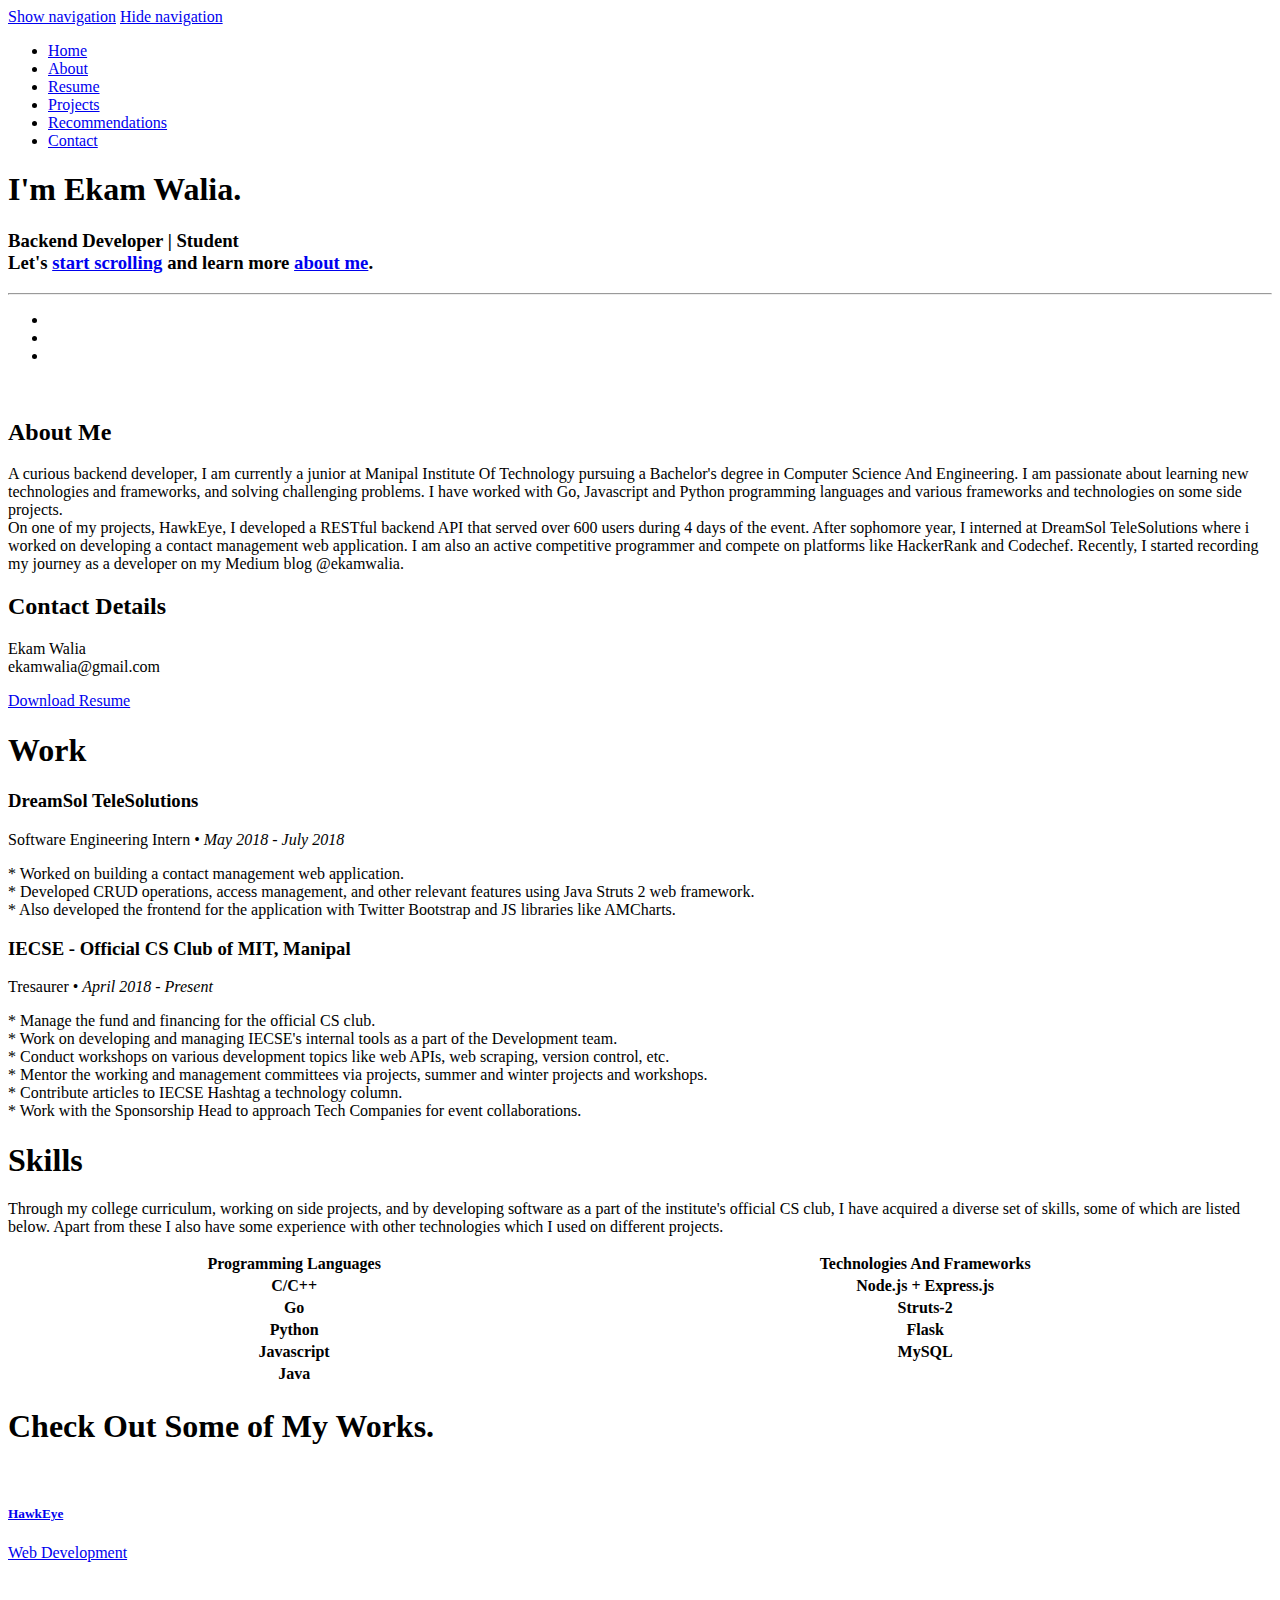
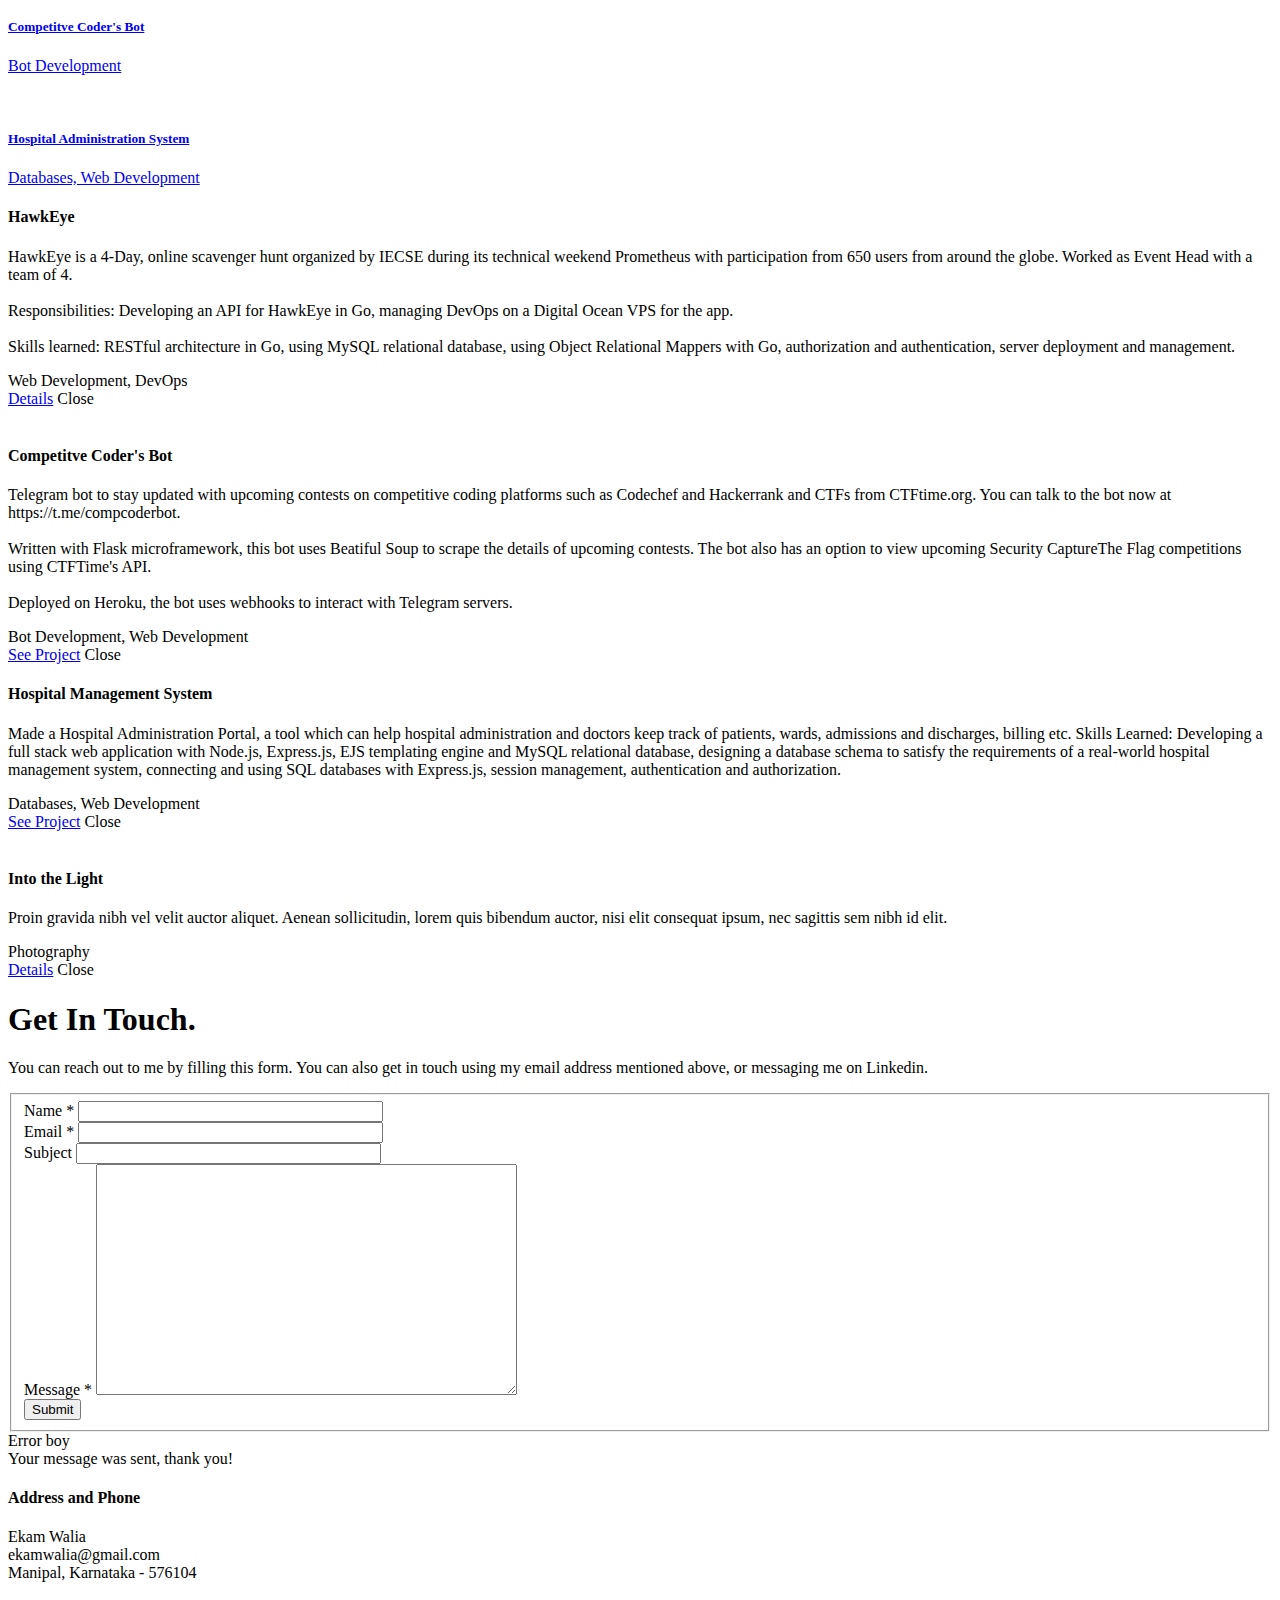
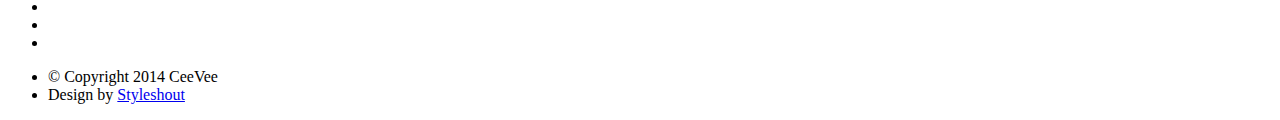
==== index.html @ ede336c9 "Update index.html" ====
<!DOCTYPE html>
<!--[if lt IE 8 ]><html class="no-js ie ie7" lang="en"> <![endif]-->
<!--[if IE 8 ]><html class="no-js ie ie8" lang="en"> <![endif]-->
<!--[if (gte IE 8)|!(IE)]><!--><html class="no-js" lang="en"> <!--<![endif]-->
<head>

   <!--- Basic Page Needs
   ================================================== -->
   <meta charset="utf-8">
	<title>Ekam Walia</title>
	<meta name="description" content="Ekam Walia's portfolio website">
	<meta name="author" content="Ekam Walia">

   <!-- Mobile Specific Metas
   ================================================== -->
	<meta name="viewport" content="width=device-width, initial-scale=1, maximum-scale=1">

	<!-- CSS
    ================================================== -->
   <link rel="stylesheet" href="css/default.css">
	<link rel="stylesheet" href="css/layout.css">
   <link rel="stylesheet" href="css/media-queries.css">
   <link rel="stylesheet" href="css/magnific-popup.css">

   <!-- Script
   ================================================== -->
	<script src="js/modernizr.js"></script>

    <script src="https://use.fontawesome.com/fbb12fec48.js"></script>

   <!-- Favicons
	================================================== -->
	<link rel="shortcut icon" href="favicon.png" >

</head>

<body>

   <!-- Header
   ================================================== -->
   <header id="home">

      <nav id="nav-wrap">

         <a class="mobile-btn" href="#nav-wrap" title="Show navigation">Show navigation</a>
	      <a class="mobile-btn" href="#" title="Hide navigation">Hide navigation</a>

         <ul id="nav" class="nav">
            <li class="current"><a class="smoothscroll" href="#home">Home</a></li>
            <li><a class="smoothscroll" href="#about">About</a></li>
	         <li><a class="smoothscroll" href="#resume">Resume</a></li>
            <li><a class="smoothscroll" href="#portfolio">Projects</a></li>
            <li><a class="smoothscroll" href="#testimonials">Recommendations</a></li>
            <li><a class="smoothscroll" href="#contact">Contact</a></li>
         </ul> <!-- end #nav -->

      </nav> <!-- end #nav-wrap -->

      <div class="row banner">
         <div class="banner-text">
            <h1 class="responsive-headline">I'm Ekam Walia.</h1>
            <h3>Backend Developer | Student<br>
                 Let's <a class="smoothscroll" href="#about">start scrolling</a>
            and learn more <a class="smoothscroll" href="#about">about me</a>.</h3>
            <hr />
            <ul class="social">
               <li><a href="https://www.linkedin.com/in/ekamwalia"><i class="fa fa-linkedin"></i></a></li>
               <li><a href="https://www.github.com/kelsier27"><i class="fa fa-github"></i></a></li>
               <li><a href="https://twitter.com/ekamwalia"><i class="fa fa-twitter"></i></a></li>
            </ul>
         </div>
      </div>

      <p class="scrolldown">
         <a class="smoothscroll" href="#about"><i class="icon-down-circle"></i></a>
      </p>

   </header> <!-- Header End -->

   <!-- About Section
   ================================================== -->
   <section id="about">

      <div class="row">

         <div class="three columns">

            <img class="profile-pic"  src="images/profilepic.jpeg" alt="" />

         </div>

         <div class="nine columns main-col">

            <h2>About Me</h2>

            <p> A curious backend developer, I am currently a junior at Manipal Institute Of Technology pursuing a Bachelor's degree in Computer Science And Engineering.
                I am passionate about learning new technologies and frameworks, and solving challenging problems. I have worked with Go, Javascript and Python
                programming languages and various frameworks and technologies on some side projects.<br> On one of my projects, HawkEye, I developed a RESTful backend API
                that served over 600 users during 4 days of the event. After sophomore year, I interned at DreamSol TeleSolutions where i worked on developing a contact
                management web application. I am also an active competitive programmer and compete on platforms like HackerRank and Codechef.
                Recently, I started recording my journey as a developer on my Medium blog @ekamwalia.
            </p>

            <div class="row">

               <div class="columns contact-details">

                  <h2>Contact Details</h2>
                  <p class="address">
				     <span>Ekam Walia</span><br>
                     <span>ekamwalia@gmail.com</span>
				  </p>
               </div>

               <div class="columns download">
                  <p>
                     <a href="./EkamWalia_ekamwalia@gmail.pdf" class="button"><i class="fa fa-download"></i>Download Resume</a>
                  </p>
               </div>

            </div> <!-- end row -->

         </div> <!-- end .main-col -->

      </div>

   </section> <!-- About Section End-->


   <!-- Resume Section
   ================================================== -->
   <section id="resume">

      <!-- Work
      ----------------------------------------------- -->
      <div class="row work">

         <div class="three columns header-col">
            <h1><span>Work</span></h1>
         </div>

         <div class="nine columns main-col">

            <div class="row item">

               <div class="twelve columns">

                  <h3>DreamSol TeleSolutions</h3>
                  <p class="info">Software Engineering Intern <span>&bull;</span> <em class="date">May 2018 - July 2018</em></p>

                  <p>
                      * Worked on building a contact management web application.<br>
                      * Developed CRUD operations, access management, and other relevant features using Java Struts 2 web framework.<br>
                      * Also developed the frontend for the application with Twitter Bootstrap and JS libraries like AMCharts.<br>
                  </p>

               </div>

            </div> <!-- item end -->

            <div class="row item">

               <div class="twelve columns">

                  <h3>IECSE - Official CS Club of MIT, Manipal</h3>
                  <p class="info">Tresaurer <span>&bull;</span> <em class="date">April 2018 - Present</em></p>

                  <p>
                      * Manage the fund and financing for the official CS club.<br>
                      * Work on developing and managing IECSE's internal tools as a part of the Development team.<br>
                      * Conduct workshops on various development topics like web APIs, web scraping, version control, etc.<br>
	              * Mentor the working and management committees via projects, summer and winter projects and workshops.<br>
                      * Contribute articles to IECSE Hashtag a technology column.<br>
                      * Work with the Sponsorship Head to approach Tech Companies for event collaborations.<br>
                  </p>

               </div>

            </div> <!-- item end -->

         </div> <!-- main-col end -->

      </div> <!-- End Work -->


      <!-- Skills
      ----------------------------------------------- -->
      <div class="row skill">

         <div class="three columns header-col">
            <h1><span>Skills</span></h1>
         </div>

         <div class="nine columns main-col">

            <p>Through my college curriculum, working on side projects, and by developing software as a part
                of the institute's official CS club, I have acquired a diverse set of skills, some of which are
                listed below. Apart from these I also have some experience with other technologies which I used
                on different projects.
            </p>

				<div>
                   <table style="width:100%">
                       <tr>
                        <th>Programming Languages</th>
                        <th>Technologies And Frameworks</th>
                       </tr>
                       <tr>
                           <th>C/C++</th>
                           <th>Node.js + Express.js</th>
                        </tr>
                        <tr>
                            <th>Go</th>
                            <th>Struts-2</th>
                        </tr>
                        <tr>
                            <th>Python</th>
                            <th>Flask</th>
                        </tr>
                        <tr>
                            <th>Javascript</th>
                            <th>MySQL</th>
                        </tr>
                        <tr>
                            <th>Java</th>
                            <th></th>
                        </tr>
                   </table>
				</div><!-- end skill-bars -->

			</div> <!-- main-col end -->

      </div> <!-- End skills -->


   </section> <!-- Resume Section End-->


   <!-- Portfolio Section
   ================================================== -->
   <section id="portfolio">

      <div class="row">

         <div class="twelve columns collapsed">

            <h1>Check Out Some of My Works.</h1>

            <!-- portfolio-wrapper -->
            <div id="portfolio-wrapper" class="bgrid-thirds s-bgrid-thirds cf">

          	   <div class="columns portfolio-item">
                  <div class="item-wrap">

                     <a href="#modal-01" title="">
                        <img alt="" src="images/portfolio/hawkeye.jpeg">
                        <div class="overlay">
                           <div class="portfolio-item-meta">
          					      <h5>HawkEye</h5>
                              <p>Web Development</p>
          					   </div>
                        </div>
                        <div class="link-icon"><i class="icon-plus"></i></div>
                     </a>

                  </div>
          		</div> <!-- item end -->

               <div class="columns portfolio-item">
                  <div class="item-wrap">

                     <a href="#modal-02" title="">
                        <img alt="" src="images/portfolio/greentick.png">
                        <div class="overlay">
                           <div class="portfolio-item-meta">
          					      <h5>Competitve Coder's Bot</h5>
                              <p>Bot Development</p>
          					   </div>
                        </div>
                        <div class="link-icon"><i class="icon-plus"></i></div>
                     </a>

                  </div>
          		</div> <!-- item end -->

                  <div class="columns portfolio-item">
                  <div class="item-wrap">

                     <a href="#modal-03" title="">
                        <img alt="" src="images/portfolio/modals/m-hosp.jpg" class="quickfix1">
                        <div class="overlay">
                           <div class="portfolio-item-meta">
          					      <h5>Hospital Administration System</h5>
                              <p>Databases, Web Development</p>
          					   </div>
                        </div>
                        <div class="link-icon"><i class="icon-plus"></i></div>
                     </a>

                  </div>
          		</div> <!-- item end -->


         <!-- Modal Popup
	      --------------------------------------------------------------- -->

         <div id="modal-01" class="popup-modal mfp-hide">

		      <div class="description-box">
			      <h4>HawkEye</h4>
			      <p>HawkEye is a 4-Day, online scavenger hunt organized by IECSE during its technical weekend Prometheus with participation from 650 users from around the globe. Worked as Event Head with a team of 4.

 <br><br>Responsibilities: Developing an API for HawkEye in Go, managing DevOps on a Digital Ocean VPS for the app.

<br><br>Skills learned: RESTful architecture in Go, using MySQL relational database, using Object Relational Mappers with Go, authorization and authentication, server deployment and management.</p>
               <span class="categories"><i class="fa fa-tag"></i> Web Development, DevOps</span>
		      </div>

            <div class="link-box">
               <a href="https://www.facebook.com/HawkEyeManipal/?fb_dtsg_ag=AdxwMyVcZP5QJp6VBiyfqe0ySpapfcjbeN_exxvrH3RvwQ%3AAdwJ_av8MgS_YimBN5uLgD0bGSxdo2hyIcCco-u8YvzDVQ">Details</a>
		         <a class="popup-modal-dismiss">Close</a>
            </div>

	      </div><!-- modal-01 End -->

         <div id="modal-02" class="popup-modal mfp-hide">

		      <img class="scale-with-grid" lt="" />

		      <div class="description-box">
			      <h4>Competitve Coder's Bot</h4>
			      <p>Telegram bot to stay updated with upcoming contests on competitive coding platforms
                     such as Codechef and Hackerrank and CTFs from CTFtime.org.
                     You can talk to the bot now at https://t.me/compcoderbot.<br><br>
                     Written with Flask microframework, this bot uses Beatiful Soup to scrape
                     the details of upcoming contests.
                     The bot also has an option to view upcoming Security CaptureThe Flag competitions using CTFTime's API.
                    <br><br>
                    Deployed on Heroku, the bot uses webhooks to interact with Telegram servers.
                  </p>
               <span class="categories"><i class="fa fa-tag"></i>Bot Development, Web Development</span>
		      </div>

            <div class="link-box">
               <a href="https://github.com/kelsier27/competitve_coder_bot">See Project</a>
		         <a class="popup-modal-dismiss">Close</a>
            </div>

	      </div><!-- modal-02 End -->

         <div id="modal-03" class="popup-modal mfp-hide">

		      <div class="description-box">
                  <h4>Hospital Management System</h4>
                  <p>
                        Made a Hospital Administration Portal, a tool which can help hospital administration and doctors keep track of patients, wards, admissions and discharges, billing etc. 

                        Skills Learned: Developing a full stack web application with Node.js, Express.js, EJS templating engine and MySQL relational database, designing a database schema to satisfy the requirements of a real-world hospital management system, connecting and using SQL databases with Express.js, session management, authentication and authorization.
                  </p>
                  <span class="categories"><i class="fa fa-tag"></i>Databases, Web Development</span>
		      </div>

            <div class="link-box">
                <a href="https://github.com/dylan007/dbsproject">See Project</a>
		         <a class="popup-modal-dismiss">Close</a>
            </div>

	      </div><!-- modal-03 End -->

         <div id="modal-04" class="popup-modal mfp-hide">

		      <img class="scale-with-grid" src="images/portfolio/modals/m-intothelight.jpg" alt="" />

		      <div class="description-box">
			      <h4>Into the Light</h4>
			      <p>Proin gravida nibh vel velit auctor aliquet. Aenean sollicitudin, lorem quis bibendum auctor, nisi elit consequat ipsum, nec sagittis sem nibh id elit.</p>
               <span class="categories"><i class="fa fa-tag"></i>Photography</span>
		      </div>

            <div class="link-box">
               <a href="http://www.behance.net">Details</a>
		         <a class="popup-modal-dismiss">Close</a>
            </div>

	      </div><!-- modal-04 End -->

      </div> <!-- row End -->

   </section> <!-- Portfolio Section End-->


   <!-- Testimonials Section
   ================================================== 
   <section id="testimonials">

      <div class="text-container">

         <div class="row">

            <div class="two columns header-col">


            </div>

            <div class="ten columns flex-container">

               <div class="flexslider">

                  <ul class="slides">

                     <li>
                        <blockquote>
                           <p>
                           </p>
                           <cite></cite>
                        </blockquote>
                     </li> slide ends 

                     <li>
                        <blockquote>
                           <p>
                           </p>
                           <cite></cite>
                        </blockquote>
                     </li> slide ends

                  </ul>

               </div> div.flexslider ends

            </div> div.flex-container ends

         </div> row ends

       </div>  text-container ends

   </section> Testimonials Section En

-->
   <!-- Contact Section
   ================================================== -->
   <section id="contact">

         <div class="row section-head">

            <div class="two columns header-col">

               <h1><span>Get In Touch.</span></h1>

            </div>

            <div class="ten columns">

                  <p class="lead"> You can reach out to me by filling this form. You can also get in touch using
                      my email address mentioned above, or messaging me on Linkedin.
                  </p>

            </div>

         </div>

         <div class="row">

            <div class="eight columns">

               <!-- form -->
               <form action="https://formspree.io/ekamwalia@gmail.com" method="post">
					<fieldset>

                  <div>
						   <label for="contactName">Name <span class="required">*</span></label>
						   <input type="text" value="" size="35" id="contactName" name="contactName">
                  </div>

                  <div>
						   <label for="contactEmail">Email <span class="required">*</span></label>
						   <input type="text" value="" size="35" id="contactEmail" name="contactEmail">
                  </div>

                  <div>
						   <label for="contactSubject">Subject</label>
						   <input type="text" value="" size="35" id="contactSubject" name="contactSubject">
                  </div>

                  <div>
                     <label for="contactMessage">Message <span class="required">*</span></label>
                     <textarea cols="50" rows="15" id="contactMessage" name="contactMessage"></textarea>
                  </div>

                  <div>
                     <button class="submit">Submit</button>
                  </div>

					</fieldset>
				   </form> <!-- Form End -->

               <!-- contact-warning -->
               <div id="message-warning"> Error boy</div>
               <!-- contact-success -->
				   <div id="message-success">
                  <i class="fa fa-check"></i>Your message was sent, thank you!<br>
				   </div>

            </div>


            <aside class="four columns footer-widgets">

               <div class="widget widget_contact">

					   <h4>Address and Phone</h4>
					   <p class="address">
						   Ekam Walia<br>
                           ekamwalia@gmail.com<br>
						   Manipal, Karnataka - 576104<br>
					   </p>

				   </div>
            </aside>

      </div>

   </section> <!-- Contact Section End-->


   <!-- footer
   ================================================== -->
   <footer>

      <div class="row">

         <div class="twelve columns">

            <ul class="social-links">
                <li><a href="https://www.linkedin.com/in/ekamwalia"><i class="fa fa-linkedin"></i></a></li>
                <li><a href="https://www.github.com/kelsier27"><i class="fa fa-github"></i></a></li>
                <li><a href="https://twitter.com/ekamwalia"><i class="fa fa-twitter"></i></a></li>
            </ul>

            <ul class="copyright">
               <li>&copy; Copyright 2014 CeeVee</li>
               <li>Design by <a title="Styleshout" href="http://www.styleshout.com/">Styleshout</a></li>
            </ul>

         </div>

         <div id="go-top"><a class="smoothscroll" title="Back to Top" href="#home"><i class="fa fa-arrow-up"></i></a></div>

      </div>

   </footer> <!-- Footer End-->

   <!-- Java Script
   ================================================== -->
   <script src="http://ajax.googleapis.com/ajax/libs/jquery/1.10.2/jquery.min.js"></script>
   <script>window.jQuery || document.write('<script src="js/jquery-1.10.2.min.js"><\/script>')</script>
   <script type="text/javascript" src="js/jquery-migrate-1.2.1.min.js"></script>

   <script src="js/jquery.flexslider.js"></script>
   <script src="js/waypoints.js"></script>
   <script src="js/jquery.fittext.js"></script>
   <script src="js/magnific-popup.js"></script>
   <script src="js/init.js"></script>

</body>

</html>
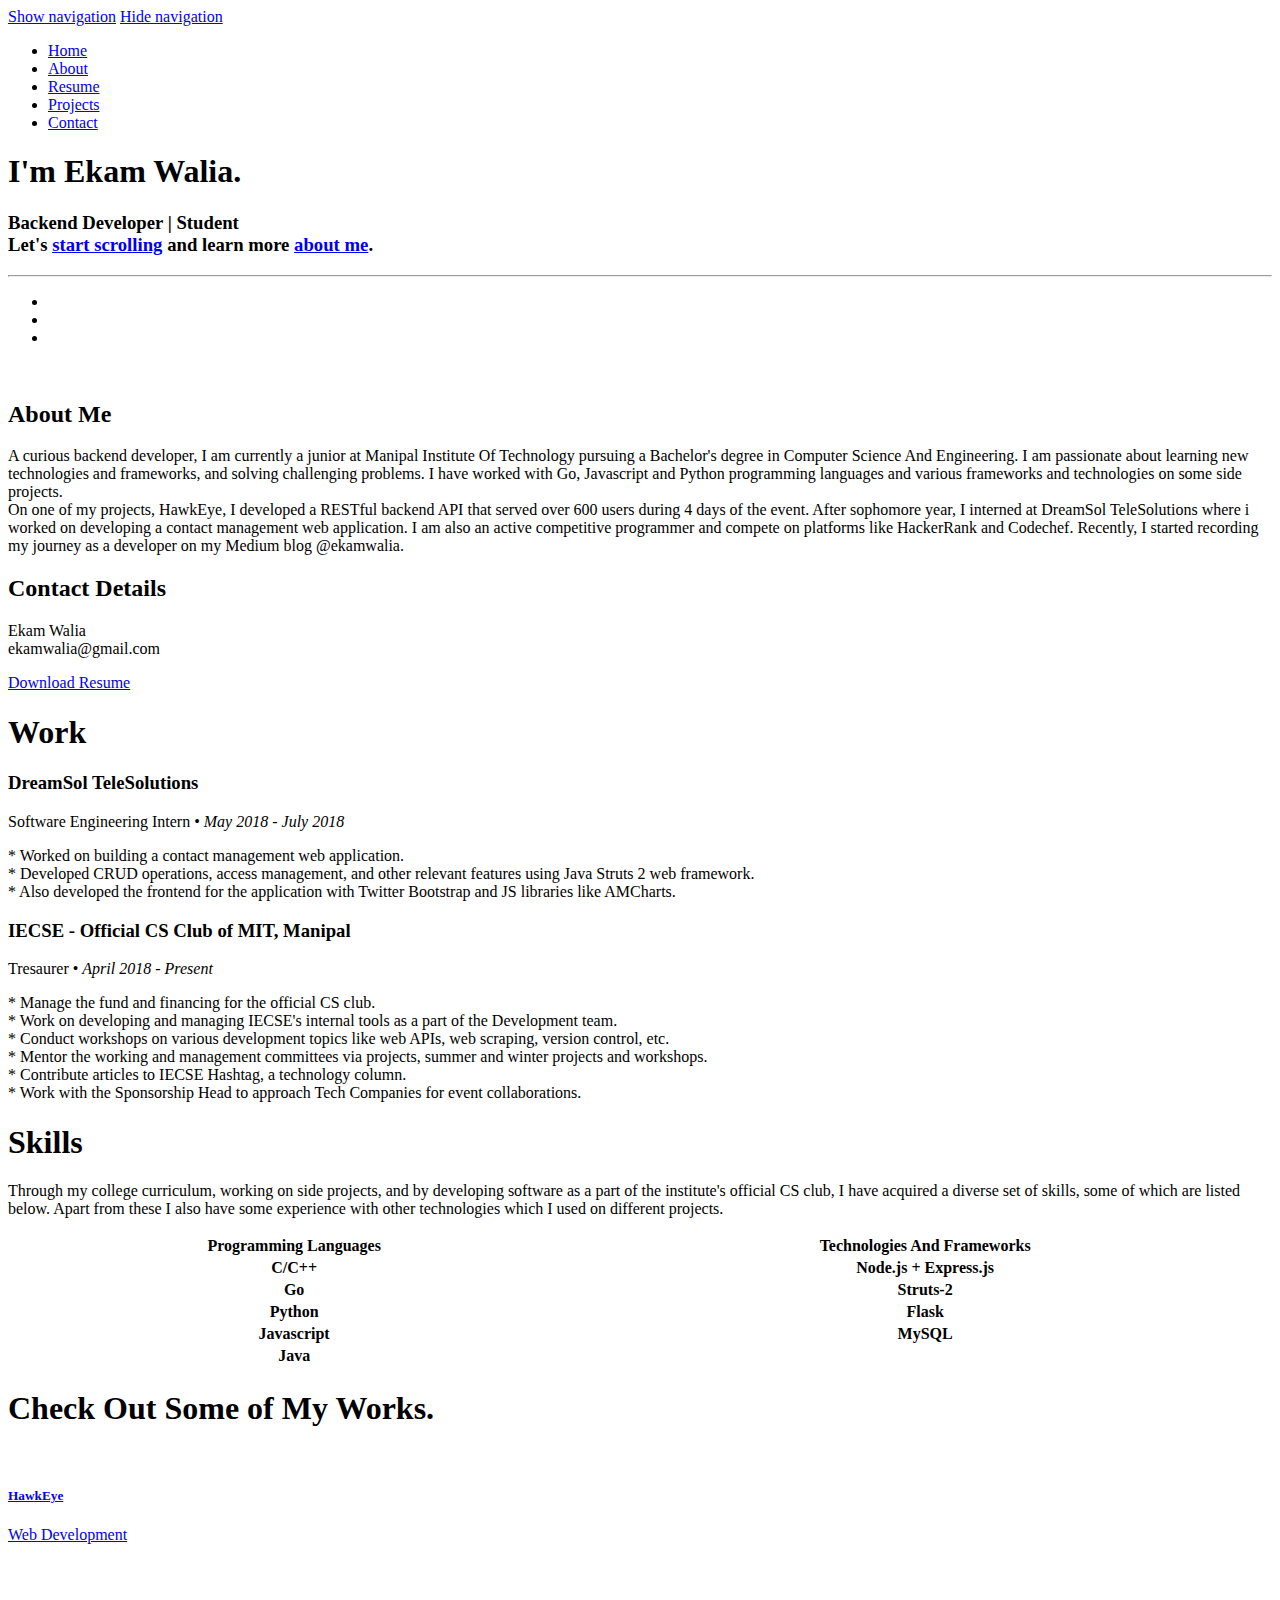
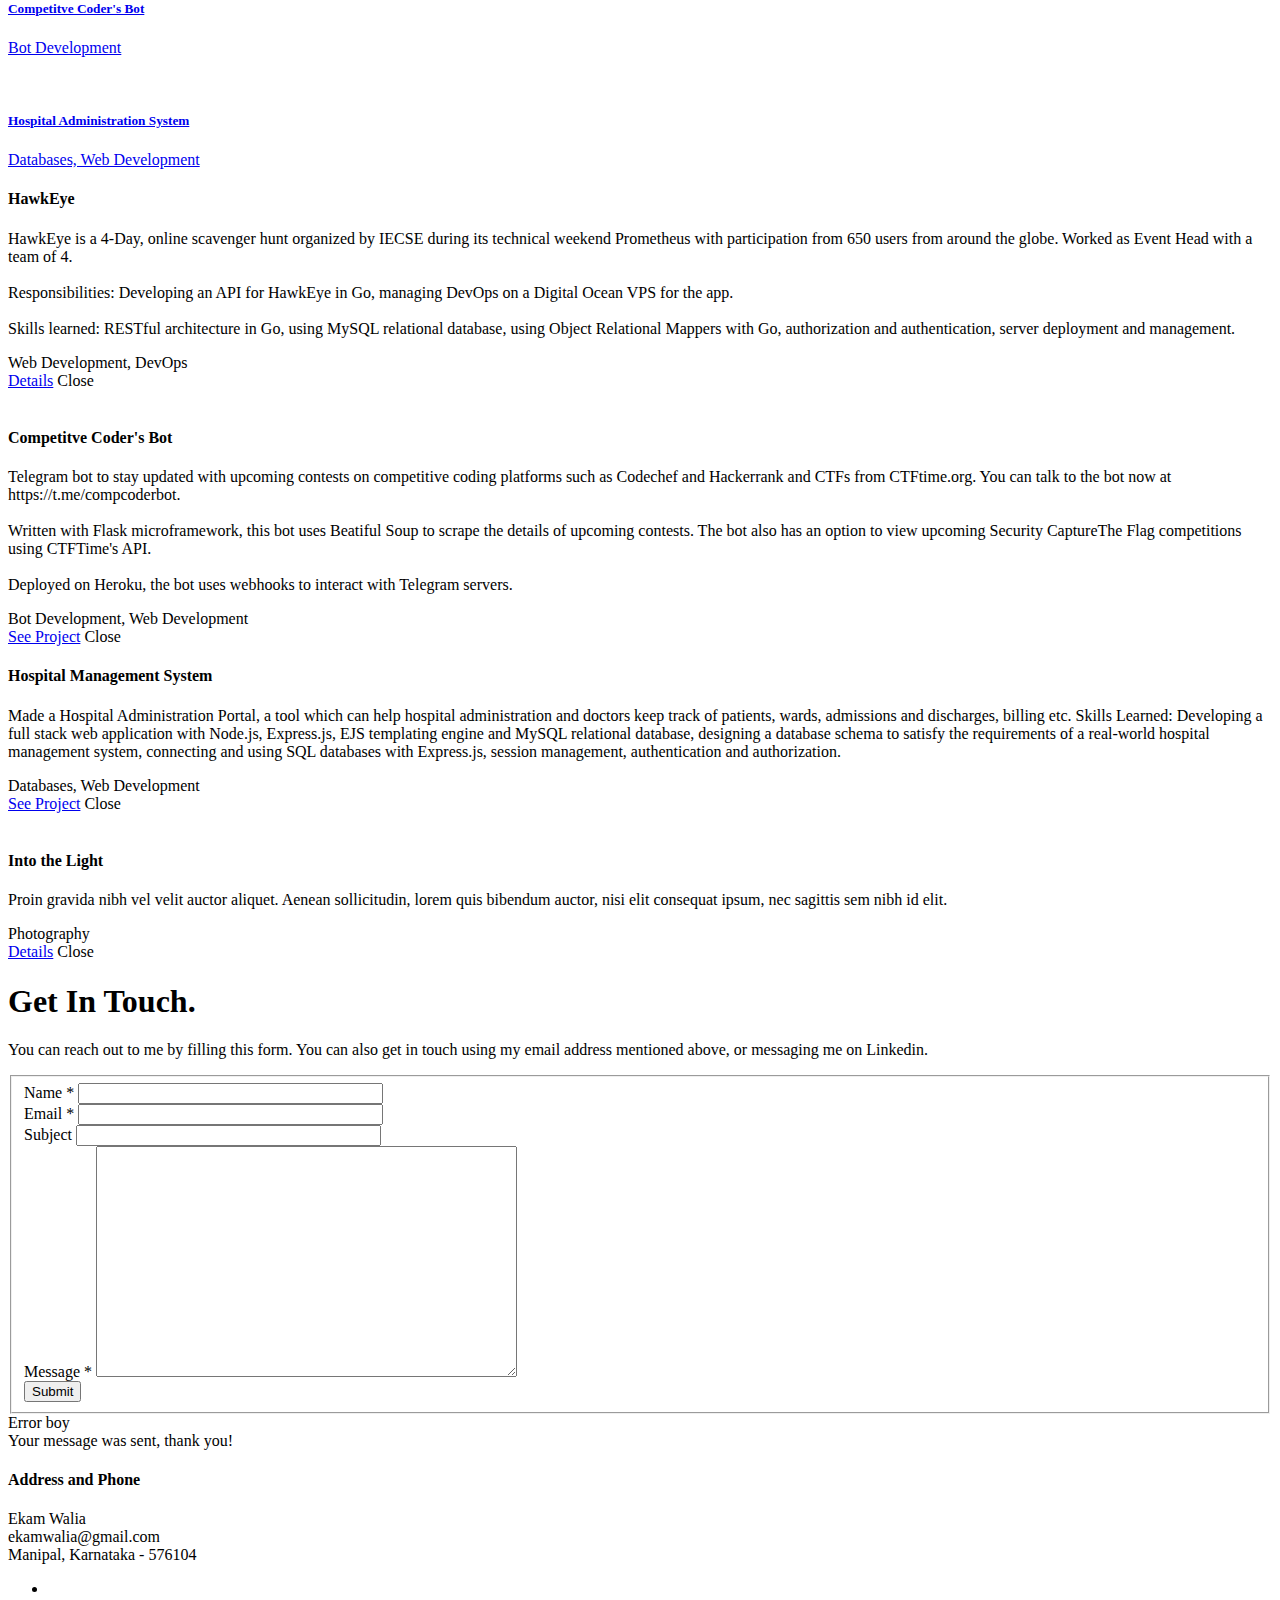
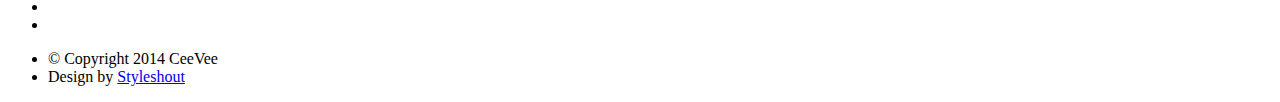
==== commit 45069d2e: "Update index.html" ====
--- a/index.html
+++ b/index.html
@@ -50,7 +50,7 @@
             <li><a class="smoothscroll" href="#about">About</a></li>
 	         <li><a class="smoothscroll" href="#resume">Resume</a></li>
             <li><a class="smoothscroll" href="#portfolio">Projects</a></li>
-            <li><a class="smoothscroll" href="#testimonials">Recommendations</a></li>
+            <!--<li><a class="smoothscroll" href="#testimonials">Recommendations</a></li>-->
             <li><a class="smoothscroll" href="#contact">Contact</a></li>
          </ul> <!-- end #nav -->
 
@@ -170,7 +170,7 @@
                       * Work on developing and managing IECSE's internal tools as a part of the Development team.<br>
                       * Conduct workshops on various development topics like web APIs, web scraping, version control, etc.<br>
 	              * Mentor the working and management committees via projects, summer and winter projects and workshops.<br>
-                      * Contribute articles to IECSE Hashtag a technology column.<br>
+                      * Contribute articles to IECSE Hashtag, a technology column.<br>
                       * Work with the Sponsorship Head to approach Tech Companies for event collaborations.<br>
                   </p>
 
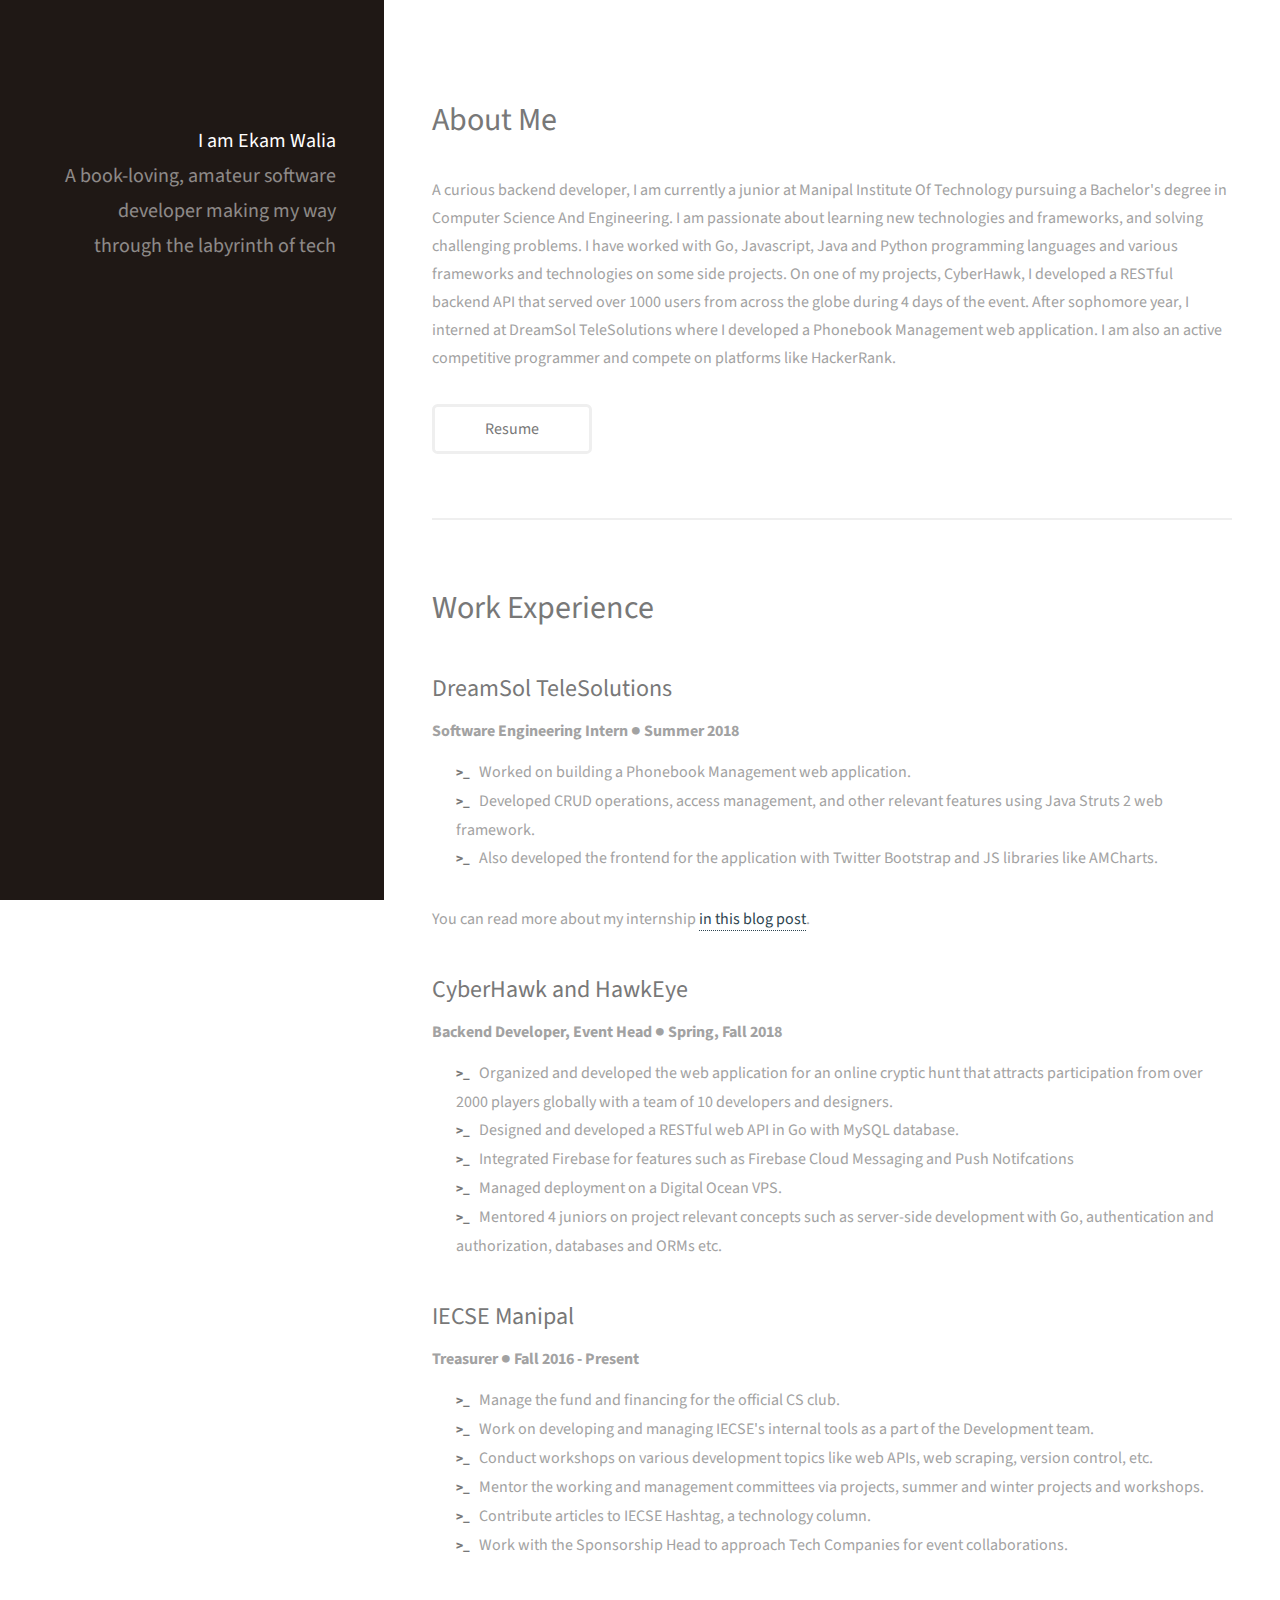
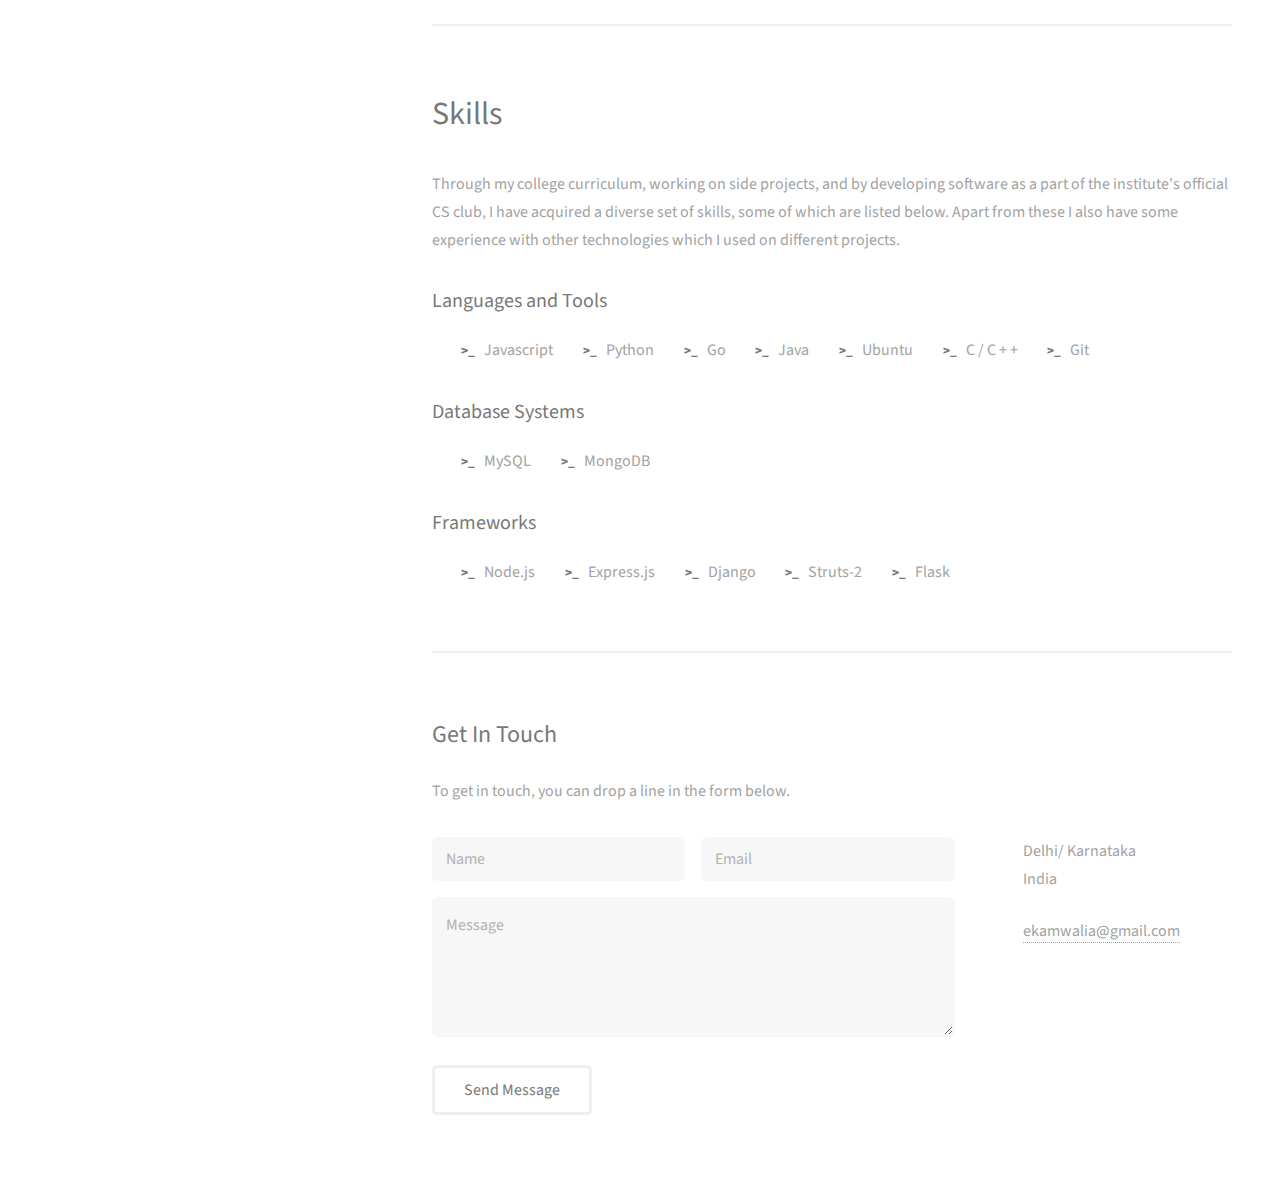
==== commit d3f2c18f: "Updated about me" ====
--- a/index.html
+++ b/index.html
@@ -1,567 +1,222 @@
-<!DOCTYPE html>
-<!--[if lt IE 8 ]><html class="no-js ie ie7" lang="en"> <![endif]-->
-<!--[if IE 8 ]><html class="no-js ie ie8" lang="en"> <![endif]-->
-<!--[if (gte IE 8)|!(IE)]><!--><html class="no-js" lang="en"> <!--<![endif]-->
-<head>
-
-   <!--- Basic Page Needs
-   ================================================== -->
-   <meta charset="utf-8">
-	<title>Ekam Walia</title>
-	<meta name="description" content="Ekam Walia's portfolio website">
-	<meta name="author" content="Ekam Walia">
-
-   <!-- Mobile Specific Metas
-   ================================================== -->
-	<meta name="viewport" content="width=device-width, initial-scale=1, maximum-scale=1">
-
-	<!-- CSS
-    ================================================== -->
-   <link rel="stylesheet" href="css/default.css">
-	<link rel="stylesheet" href="css/layout.css">
-   <link rel="stylesheet" href="css/media-queries.css">
-   <link rel="stylesheet" href="css/magnific-popup.css">
-
-   <!-- Script
-   ================================================== -->
-	<script src="js/modernizr.js"></script>
-
-    <script src="https://use.fontawesome.com/fbb12fec48.js"></script>
-
-   <!-- Favicons
-	================================================== -->
-	<link rel="shortcut icon" href="favicon.png" >
-
-</head>
-
-<body>
-
-   <!-- Header
-   ================================================== -->
-   <header id="home">
-
-      <nav id="nav-wrap">
-
-         <a class="mobile-btn" href="#nav-wrap" title="Show navigation">Show navigation</a>
-	      <a class="mobile-btn" href="#" title="Hide navigation">Hide navigation</a>
-
-         <ul id="nav" class="nav">
-            <li class="current"><a class="smoothscroll" href="#home">Home</a></li>
-            <li><a class="smoothscroll" href="#about">About</a></li>
-	         <li><a class="smoothscroll" href="#resume">Resume</a></li>
-            <li><a class="smoothscroll" href="#portfolio">Projects</a></li>
-            <!--<li><a class="smoothscroll" href="#testimonials">Recommendations</a></li>-->
-            <li><a class="smoothscroll" href="#contact">Contact</a></li>
-         </ul> <!-- end #nav -->
-
-      </nav> <!-- end #nav-wrap -->
-
-      <div class="row banner">
-         <div class="banner-text">
-            <h1 class="responsive-headline">I'm Ekam Walia.</h1>
-            <h3>Backend Developer | Student<br>
-                 Let's <a class="smoothscroll" href="#about">start scrolling</a>
-            and learn more <a class="smoothscroll" href="#about">about me</a>.</h3>
-            <hr />
-            <ul class="social">
-               <li><a href="https://www.linkedin.com/in/ekamwalia"><i class="fa fa-linkedin"></i></a></li>
-               <li><a href="https://www.github.com/kelsier27"><i class="fa fa-github"></i></a></li>
-               <li><a href="https://twitter.com/ekamwalia"><i class="fa fa-twitter"></i></a></li>
-            </ul>
-         </div>
-      </div>
-
-      <p class="scrolldown">
-         <a class="smoothscroll" href="#about"><i class="icon-down-circle"></i></a>
-      </p>
-
-   </header> <!-- Header End -->
-
-   <!-- About Section
-   ================================================== -->
-   <section id="about">
-
-      <div class="row">
-
-         <div class="three columns">
-
-            <img class="profile-pic"  src="images/profilepic.jpeg" alt="" />
-
-         </div>
-
-         <div class="nine columns main-col">
-
-            <h2>About Me</h2>
-
-            <p> A curious backend developer, I am currently a junior at Manipal Institute Of Technology pursuing a Bachelor's degree in Computer Science And Engineering.
-                I am passionate about learning new technologies and frameworks, and solving challenging problems. I have worked with Go, Javascript and Python
-                programming languages and various frameworks and technologies on some side projects.<br> On one of my projects, HawkEye, I developed a RESTful backend API
-                that served over 600 users during 4 days of the event. After sophomore year, I interned at DreamSol TeleSolutions where i worked on developing a contact
-                management web application. I am also an active competitive programmer and compete on platforms like HackerRank and Codechef.
-                Recently, I started recording my journey as a developer on my Medium blog @ekamwalia.
-            </p>
-
-            <div class="row">
-
-               <div class="columns contact-details">
-
-                  <h2>Contact Details</h2>
-                  <p class="address">
-				     <span>Ekam Walia</span><br>
-                     <span>ekamwalia@gmail.com</span>
-				  </p>
-               </div>
-
-               <div class="columns download">
-                  <p>
-                     <a href="./EkamWalia_ekamwalia@gmail.pdf" class="button"><i class="fa fa-download"></i>Download Resume</a>
-                  </p>
-               </div>
-
-            </div> <!-- end row -->
-
-         </div> <!-- end .main-col -->
-
-      </div>
-
-   </section> <!-- About Section End-->
-
-
-   <!-- Resume Section
-   ================================================== -->
-   <section id="resume">
-
-      <!-- Work
-      ----------------------------------------------- -->
-      <div class="row work">
-
-         <div class="three columns header-col">
-            <h1><span>Work</span></h1>
-         </div>
-
-         <div class="nine columns main-col">
-
-            <div class="row item">
-
-               <div class="twelve columns">
-
-                  <h3>DreamSol TeleSolutions</h3>
-                  <p class="info">Software Engineering Intern <span>&bull;</span> <em class="date">May 2018 - July 2018</em></p>
-
-                  <p>
-                      * Worked on building a contact management web application.<br>
-                      * Developed CRUD operations, access management, and other relevant features using Java Struts 2 web framework.<br>
-                      * Also developed the frontend for the application with Twitter Bootstrap and JS libraries like AMCharts.<br>
-                  </p>
-
-               </div>
-
-            </div> <!-- item end -->
-
-            <div class="row item">
-
-               <div class="twelve columns">
-
-                  <h3>IECSE - Official CS Club of MIT, Manipal</h3>
-                  <p class="info">Tresaurer <span>&bull;</span> <em class="date">April 2018 - Present</em></p>
-
-                  <p>
-                      * Manage the fund and financing for the official CS club.<br>
-                      * Work on developing and managing IECSE's internal tools as a part of the Development team.<br>
-                      * Conduct workshops on various development topics like web APIs, web scraping, version control, etc.<br>
-	              * Mentor the working and management committees via projects, summer and winter projects and workshops.<br>
-                      * Contribute articles to IECSE Hashtag, a technology column.<br>
-                      * Work with the Sponsorship Head to approach Tech Companies for event collaborations.<br>
-                  </p>
-
-               </div>
-
-            </div> <!-- item end -->
-
-         </div> <!-- main-col end -->
-
-      </div> <!-- End Work -->
-
-
-      <!-- Skills
-      ----------------------------------------------- -->
-      <div class="row skill">
-
-         <div class="three columns header-col">
-            <h1><span>Skills</span></h1>
-         </div>
-
-         <div class="nine columns main-col">
-
-            <p>Through my college curriculum, working on side projects, and by developing software as a part
-                of the institute's official CS club, I have acquired a diverse set of skills, some of which are
-                listed below. Apart from these I also have some experience with other technologies which I used
-                on different projects.
-            </p>
-
-				<div>
-                   <table style="width:100%">
-                       <tr>
-                        <th>Programming Languages</th>
-                        <th>Technologies And Frameworks</th>
-                       </tr>
-                       <tr>
-                           <th>C/C++</th>
-                           <th>Node.js + Express.js</th>
-                        </tr>
-                        <tr>
-                            <th>Go</th>
-                            <th>Struts-2</th>
-                        </tr>
-                        <tr>
-                            <th>Python</th>
-                            <th>Flask</th>
-                        </tr>
-                        <tr>
-                            <th>Javascript</th>
-                            <th>MySQL</th>
-                        </tr>
-                        <tr>
-                            <th>Java</th>
-                            <th></th>
-                        </tr>
-                   </table>
-				</div><!-- end skill-bars -->
-
-			</div> <!-- main-col end -->
-
-      </div> <!-- End skills -->
-
-
-   </section> <!-- Resume Section End-->
-
-
-   <!-- Portfolio Section
-   ================================================== -->
-   <section id="portfolio">
-
-      <div class="row">
-
-         <div class="twelve columns collapsed">
-
-            <h1>Check Out Some of My Works.</h1>
-
-            <!-- portfolio-wrapper -->
-            <div id="portfolio-wrapper" class="bgrid-thirds s-bgrid-thirds cf">
-
-          	   <div class="columns portfolio-item">
-                  <div class="item-wrap">
-
-                     <a href="#modal-01" title="">
-                        <img alt="" src="images/portfolio/hawkeye.jpeg">
-                        <div class="overlay">
-                           <div class="portfolio-item-meta">
-          					      <h5>HawkEye</h5>
-                              <p>Web Development</p>
-          					   </div>
-                        </div>
-                        <div class="link-icon"><i class="icon-plus"></i></div>
-                     </a>
-
-                  </div>
-          		</div> <!-- item end -->
-
-               <div class="columns portfolio-item">
-                  <div class="item-wrap">
-
-                     <a href="#modal-02" title="">
-                        <img alt="" src="images/portfolio/greentick.png">
-                        <div class="overlay">
-                           <div class="portfolio-item-meta">
-          					      <h5>Competitve Coder's Bot</h5>
-                              <p>Bot Development</p>
-          					   </div>
-                        </div>
-                        <div class="link-icon"><i class="icon-plus"></i></div>
-                     </a>
-
-                  </div>
-          		</div> <!-- item end -->
-
-                  <div class="columns portfolio-item">
-                  <div class="item-wrap">
-
-                     <a href="#modal-03" title="">
-                        <img alt="" src="images/portfolio/modals/m-hosp.jpg" class="quickfix1">
-                        <div class="overlay">
-                           <div class="portfolio-item-meta">
-          					      <h5>Hospital Administration System</h5>
-                              <p>Databases, Web Development</p>
-          					   </div>
-                        </div>
-                        <div class="link-icon"><i class="icon-plus"></i></div>
-                     </a>
-
-                  </div>
-          		</div> <!-- item end -->
-
-
-         <!-- Modal Popup
-	      --------------------------------------------------------------- -->
-
-         <div id="modal-01" class="popup-modal mfp-hide">
-
-		      <div class="description-box">
-			      <h4>HawkEye</h4>
-			      <p>HawkEye is a 4-Day, online scavenger hunt organized by IECSE during its technical weekend Prometheus with participation from 650 users from around the globe. Worked as Event Head with a team of 4.
-
- <br><br>Responsibilities: Developing an API for HawkEye in Go, managing DevOps on a Digital Ocean VPS for the app.
-
-<br><br>Skills learned: RESTful architecture in Go, using MySQL relational database, using Object Relational Mappers with Go, authorization and authentication, server deployment and management.</p>
-               <span class="categories"><i class="fa fa-tag"></i> Web Development, DevOps</span>
-		      </div>
-
-            <div class="link-box">
-               <a href="https://www.facebook.com/HawkEyeManipal/?fb_dtsg_ag=AdxwMyVcZP5QJp6VBiyfqe0ySpapfcjbeN_exxvrH3RvwQ%3AAdwJ_av8MgS_YimBN5uLgD0bGSxdo2hyIcCco-u8YvzDVQ">Details</a>
-		         <a class="popup-modal-dismiss">Close</a>
-            </div>
-
-	      </div><!-- modal-01 End -->
-
-         <div id="modal-02" class="popup-modal mfp-hide">
-
-		      <img class="scale-with-grid" lt="" />
-
-		      <div class="description-box">
-			      <h4>Competitve Coder's Bot</h4>
-			      <p>Telegram bot to stay updated with upcoming contests on competitive coding platforms
-                     such as Codechef and Hackerrank and CTFs from CTFtime.org.
-                     You can talk to the bot now at https://t.me/compcoderbot.<br><br>
-                     Written with Flask microframework, this bot uses Beatiful Soup to scrape
-                     the details of upcoming contests.
-                     The bot also has an option to view upcoming Security CaptureThe Flag competitions using CTFTime's API.
-                    <br><br>
-                    Deployed on Heroku, the bot uses webhooks to interact with Telegram servers.
-                  </p>
-               <span class="categories"><i class="fa fa-tag"></i>Bot Development, Web Development</span>
-		      </div>
-
-            <div class="link-box">
-               <a href="https://github.com/kelsier27/competitve_coder_bot">See Project</a>
-		         <a class="popup-modal-dismiss">Close</a>
-            </div>
-
-	      </div><!-- modal-02 End -->
-
-         <div id="modal-03" class="popup-modal mfp-hide">
-
-		      <div class="description-box">
-                  <h4>Hospital Management System</h4>
-                  <p>
-                        Made a Hospital Administration Portal, a tool which can help hospital administration and doctors keep track of patients, wards, admissions and discharges, billing etc. 
-
-                        Skills Learned: Developing a full stack web application with Node.js, Express.js, EJS templating engine and MySQL relational database, designing a database schema to satisfy the requirements of a real-world hospital management system, connecting and using SQL databases with Express.js, session management, authentication and authorization.
-                  </p>
-                  <span class="categories"><i class="fa fa-tag"></i>Databases, Web Development</span>
-		      </div>
-
-            <div class="link-box">
-                <a href="https://github.com/dylan007/dbsproject">See Project</a>
-		         <a class="popup-modal-dismiss">Close</a>
-            </div>
-
-	      </div><!-- modal-03 End -->
-
-         <div id="modal-04" class="popup-modal mfp-hide">
-
-		      <img class="scale-with-grid" src="images/portfolio/modals/m-intothelight.jpg" alt="" />
-
-		      <div class="description-box">
-			      <h4>Into the Light</h4>
-			      <p>Proin gravida nibh vel velit auctor aliquet. Aenean sollicitudin, lorem quis bibendum auctor, nisi elit consequat ipsum, nec sagittis sem nibh id elit.</p>
-               <span class="categories"><i class="fa fa-tag"></i>Photography</span>
-		      </div>
-
-            <div class="link-box">
-               <a href="http://www.behance.net">Details</a>
-		         <a class="popup-modal-dismiss">Close</a>
-            </div>
-
-	      </div><!-- modal-04 End -->
-
-      </div> <!-- row End -->
-
-   </section> <!-- Portfolio Section End-->
-
-
-   <!-- Testimonials Section
-   ================================================== 
-   <section id="testimonials">
-
-      <div class="text-container">
-
-         <div class="row">
-
-            <div class="two columns header-col">
-
-
-            </div>
-
-            <div class="ten columns flex-container">
-
-               <div class="flexslider">
-
-                  <ul class="slides">
-
-                     <li>
-                        <blockquote>
-                           <p>
-                           </p>
-                           <cite></cite>
-                        </blockquote>
-                     </li> slide ends 
-
-                     <li>
-                        <blockquote>
-                           <p>
-                           </p>
-                           <cite></cite>
-                        </blockquote>
-                     </li> slide ends
-
-                  </ul>
-
-               </div> div.flexslider ends
-
-            </div> div.flex-container ends
-
-         </div> row ends
-
-       </div>  text-container ends
-
-   </section> Testimonials Section En
-
--->
-   <!-- Contact Section
-   ================================================== -->
-   <section id="contact">
-
-         <div class="row section-head">
-
-            <div class="two columns header-col">
-
-               <h1><span>Get In Touch.</span></h1>
-
-            </div>
-
-            <div class="ten columns">
-
-                  <p class="lead"> You can reach out to me by filling this form. You can also get in touch using
-                      my email address mentioned above, or messaging me on Linkedin.
-                  </p>
-
-            </div>
-
-         </div>
-
-         <div class="row">
-
-            <div class="eight columns">
-
-               <!-- form -->
-               <form action="https://formspree.io/ekamwalia@gmail.com" method="post">
-					<fieldset>
-
-                  <div>
-						   <label for="contactName">Name <span class="required">*</span></label>
-						   <input type="text" value="" size="35" id="contactName" name="contactName">
-                  </div>
-
-                  <div>
-						   <label for="contactEmail">Email <span class="required">*</span></label>
-						   <input type="text" value="" size="35" id="contactEmail" name="contactEmail">
-                  </div>
-
-                  <div>
-						   <label for="contactSubject">Subject</label>
-						   <input type="text" value="" size="35" id="contactSubject" name="contactSubject">
-                  </div>
-
-                  <div>
-                     <label for="contactMessage">Message <span class="required">*</span></label>
-                     <textarea cols="50" rows="15" id="contactMessage" name="contactMessage"></textarea>
-                  </div>
-
-                  <div>
-                     <button class="submit">Submit</button>
-                  </div>
-
-					</fieldset>
-				   </form> <!-- Form End -->
-
-               <!-- contact-warning -->
-               <div id="message-warning"> Error boy</div>
-               <!-- contact-success -->
-				   <div id="message-success">
-                  <i class="fa fa-check"></i>Your message was sent, thank you!<br>
-				   </div>
-
-            </div>
-
-
-            <aside class="four columns footer-widgets">
-
-               <div class="widget widget_contact">
-
-					   <h4>Address and Phone</h4>
-					   <p class="address">
-						   Ekam Walia<br>
-                           ekamwalia@gmail.com<br>
-						   Manipal, Karnataka - 576104<br>
-					   </p>
-
-				   </div>
-            </aside>
-
-      </div>
-
-   </section> <!-- Contact Section End-->
-
-
-   <!-- footer
-   ================================================== -->
-   <footer>
-
-      <div class="row">
-
-         <div class="twelve columns">
-
-            <ul class="social-links">
-                <li><a href="https://www.linkedin.com/in/ekamwalia"><i class="fa fa-linkedin"></i></a></li>
-                <li><a href="https://www.github.com/kelsier27"><i class="fa fa-github"></i></a></li>
-                <li><a href="https://twitter.com/ekamwalia"><i class="fa fa-twitter"></i></a></li>
-            </ul>
-
-            <ul class="copyright">
-               <li>&copy; Copyright 2014 CeeVee</li>
-               <li>Design by <a title="Styleshout" href="http://www.styleshout.com/">Styleshout</a></li>
-            </ul>
-
-         </div>
-
-         <div id="go-top"><a class="smoothscroll" title="Back to Top" href="#home"><i class="fa fa-arrow-up"></i></a></div>
-
-      </div>
-
-   </footer> <!-- Footer End-->
-
-   <!-- Java Script
-   ================================================== -->
-   <script src="http://ajax.googleapis.com/ajax/libs/jquery/1.10.2/jquery.min.js"></script>
-   <script>window.jQuery || document.write('<script src="js/jquery-1.10.2.min.js"><\/script>')</script>
-   <script type="text/javascript" src="js/jquery-migrate-1.2.1.min.js"></script>
-
-   <script src="js/jquery.flexslider.js"></script>
-   <script src="js/waypoints.js"></script>
-   <script src="js/jquery.fittext.js"></script>
-   <script src="js/magnific-popup.js"></script>
-   <script src="js/init.js"></script>
-
-</body>
-
+<!DOCTYPE HTML>
+<html>
+	<head>
+		<title>Ekam Walia</title>
+		<meta charset="utf-8" />
+		<meta name="viewport" content="width=device-width, initial-scale=1, user-scalable=no" />
+
+		<link rel="stylesheet" href="assets/css/main.css" />
+		<link rel="stylesheet" href="assets/css/devicon/devicon.min.css">
+		<link rel="stylesheet" href="assets/css/devicon/devicon-colors.css">
+
+		<link rel="shortcut icon" type="image/x-icon" href="images/favicon4.ico"/>
+	</head>
+	<body class="is-preload">
+
+		<!-- Header -->
+			<header id="header">
+				<div class="inner">
+					<a href="#" class="image avatar"><img src="images/standard_dp.jpeg" alt="" /></a>
+					<h1><strong>I am Ekam Walia</strong></h1>
+					<h1>A book-loving, amateur software developer making my way through the labyrinth of tech</h1>
+				</div>
+
+                <div id="footer1">
+                    <div class="inner">
+                        <ul class="icons">
+                            <li><a href="https://linkedin.com/in/ekamwalia" class="icon fa-linkedin" target="_blank"><span class="label">LinkedIn</span></a></li>
+                            <li><a href="https://github.com/kelsier27" class="icon fa-github" target="_blank"><span class="label">Github</span></a></li>
+                            <li><a href="https://medium.com/@ekamwalia" class="icon fa-medium" target="_blank"><span class="label">Medium</span></a></li>
+                            <li><a href="mailto:ekamwalia@gmail.com" class="icon fa-envelope-o"><span class="label" target="_blank">Email</span></a></li>
+                        </ul>
+                    </div>
+                </div>
+			</header>
+
+		<!-- Main -->
+			<div id="main">
+
+				<!-- One -->
+					<section id="one">
+						<header class="major">
+							<h2>About Me<br />
+						</header>
+						<p>A curious backend developer, I am currently a junior at Manipal Institute Of Technology
+                           pursuing a Bachelor's degree in Computer Science And Engineering. I am passionate about
+                           learning new technologies and frameworks, and solving challenging problems. I have worked
+                           with Go, Javascript, Java and Python programming languages and various frameworks and technologies
+                           on some side projects.
+                           On one of my projects, CyberHawk, I developed a RESTful backend API that served over 1000 users from across the globe
+                           during 4 days of the event. After sophomore year, I interned at DreamSol TeleSolutions where I
+                           developed a Phonebook Management web application. I am also an active competitive programmer and
+                           compete on platforms like HackerRank.</p>
+						<ul class="actions">
+							<li><a href="./Resume_EkamWalia_ekamwalia@gmail.pdf" class="button">Resume</a></li>
+						</ul>
+					</section>
+
+					<section id="two">
+						<header class="major">
+							<h2>Work Experience<br />
+						</header>
+						<article class="col-6 col-12-xsmall work-item">
+							<h2 class='work-h2'>DreamSol TeleSolutions</h2>
+							<div class='work-h3'>Software Engineering Intern ● Summer 2018</div>
+							<div>
+								<ul class="work-ul">
+									<li><b style="font-weight:999; font-size:10pt">>_  &nbsp; </b>Worked on building a Phonebook Management web application.</li>
+									<li><b style="font-weight:999; font-size:10pt">>_  &nbsp; </b>Developed CRUD operations, access management, and other relevant features using Java Struts 2 web framework.</li>
+									<li><b style="font-weight:999; font-size:10pt">>_  &nbsp; </b>Also developed the frontend for the application with Twitter Bootstrap and JS libraries like AMCharts.</li>
+								</ul>
+
+								You can read more about my internship <a href="https://medium.com/@ekamwalia/the-internship-d0a0437b622f">in this blog post</a>.
+							</div>
+						</article>
+						<article class="col-6 col-12-xsmall work-item">
+							<h2 class='work-h2'>CyberHawk and HawkEye</h2>
+							<div class='work-h3'>Backend Developer,  Event Head ● Spring, Fall 2018</div>
+							<div>
+								<ul class="work-ul">
+									<li><b style="font-weight:999; font-size:10pt">>_  &nbsp; </b>Organized and developed the web application for an online cryptic hunt that attracts participation from over 2000 players globally with a team of 10 developers and designers.</li>
+									<li><b style="font-weight:999; font-size:10pt">>_  &nbsp; </b>Designed and developed a RESTful web API in Go with MySQL database.</li>
+									<li><b style="font-weight:999; font-size:10pt">>_  &nbsp; </b>Integrated Firebase for features such as Firebase Cloud Messaging and Push Notifcations</li>
+									<li><b style="font-weight:999; font-size:10pt">>_  &nbsp; </b>Managed deployment on a Digital Ocean VPS.</li>
+									<li><b style="font-weight:999; font-size:10pt">>_  &nbsp; </b>Mentored 4 juniors on project relevant concepts such as server-side development with Go, authentication and authorization, databases and ORMs etc.</li>
+								</div>
+								</ul>
+						</article>
+						<article class="col-6 col-12-xsmall work-item">
+							<h2 class='work-h2'>IECSE Manipal</h2>
+							<div class='work-h3'>Treasurer ● Fall 2016 - Present</div>
+							<div>
+								<ul class="work-ul">
+									<li><b style="font-weight:999; font-size:10pt">>_  &nbsp; </b>Manage the fund and financing for the official CS club.</li>
+									<li><b style="font-weight:999; font-size:10pt">>_  &nbsp; </b>Work on developing and managing IECSE's internal tools as a part of the Development team.</li>
+									<li><b style="font-weight:999; font-size:10pt">>_  &nbsp; </b>Conduct workshops on various development topics like web APIs, web scraping, version control, etc.</li>
+									<li><b style="font-weight:999; font-size:10pt">>_  &nbsp; </b>Mentor the working and management committees via projects, summer and winter projects and workshops.</li>
+									<li><b style="font-weight:999; font-size:10pt">>_  &nbsp; </b>Contribute articles to IECSE Hashtag, a technology column.</li>
+									<li><b style="font-weight:999; font-size:10pt">>_  &nbsp; </b>Work with the Sponsorship Head to approach Tech Companies for event collaborations.</li>
+								</ul>
+							</div>
+						</article>
+					</section>
+
+					<section id="Three">
+						<header class="major">
+							<h2>Skills<br />
+						</header>
+						<p>Through my college curriculum, working on side projects, and by developing software as a part of the institute's official CS club, I have acquired a diverse set of skills, some of which are listed below. Apart from these I also have some experience with other technologies which I used on different projects. </p>
+						<h3>Languages and Tools</h3>
+						<ul>
+							<li class="skills-li"><b style="font-weight:999; font-size:10pt">>_ &nbsp;</b><i class="devicon-javascript-plain"></i>&nbsp;Javascript</li>
+							<li class="skills-li"><b style="font-weight:999; font-size:10pt">>_ &nbsp;</b><i class="devicon-python-plain"></i>&nbsp;Python</li>
+							<li class="skills-li"><b style="font-weight:999; font-size:10pt">>_ &nbsp;</b><i class="devicon-go-plain"></i>&nbsp;Go</li>
+							<li class="skills-li"><b style="font-weight:999; font-size:10pt">>_ &nbsp;</b><i class="devicon-java-plain"></i>&nbsp;Java</li>
+							<li class="skills-li"><b style="font-weight:999; font-size:10pt">>_ &nbsp;</b><i class="devicon-ubuntu-plain"></i>&nbsp;Ubuntu</li>
+							<li class="skills-li"><b style="font-weight:999; font-size:10pt">>_ &nbsp;</b><i class="devicon-c-plain"></i>&nbsp;C / C + +</li>
+							<li class="skills-li"><b style="font-weight:999; font-size:10pt">>_ &nbsp;</b><i class="devicon-git-plain"></i>&nbsp;Git</li>
+						</ul>
+						<h3>Database Systems</h3>
+						<ul>
+							<li class="skills-li"><b style="font-weight:999; font-size:10pt">>_ &nbsp;</b><i class="devicon-mysql-plain"></i>&nbsp;MySQL</li>
+							<li class="skills-li"><b style="font-weight:999; font-size:10pt">>_ &nbsp;</b><i class="devicon-mongodb-plain"></i>&nbsp;MongoDB</li>
+						</ul>
+						<h3>Frameworks</h3>
+						<ul>
+							<li class="skills-li"><b style="font-weight:999; font-size:10pt">>_ &nbsp;</b><i class="devicon-nodejs-plain"></i>&nbsp;Node.js</li>
+							<li class="skills-li"><b style="font-weight:999; font-size:10pt">>_ &nbsp;</b><i class="devicon-express-original"></i>&nbsp;Express.js</li>
+							<li class="skills-li"><b style="font-weight:999; font-size:10pt">>_ &nbsp;</b><i class="devicon-django-plain"></i>&nbsp;Django</li>
+							<li class="skills-li"><b style="font-weight:999; font-size:10pt">>_ &nbsp;</b>&nbsp;Struts-2</li>
+							<li class="skills-li"><b style="font-weight:999; font-size:10pt">>_ &nbsp;</b><i class="devicon-flask-plain"></i>&nbsp;Flask</li>
+						</ul>
+					</section>
+				<!-- Two -->
+					<!-- <section id="four">
+						<h2>Recent Work</h2>
+						<div class="row">
+							<article class="col-6 col-12-xsmall work-item">
+								<a href="images/fulls/01.jpg" class="image fit thumb"><img src="images/thumbs/01.jpg" alt="" /></a>
+								<h3>Magna sed consequat tempus</h3>
+								<p>Lorem ipsum dolor sit amet nisl sed nullam feugiat.</p>
+							</article>
+							<article class="col-6 col-12-xsmall work-item">
+								<a href="images/fulls/02.jpg" class="image fit thumb"><img src="images/thumbs/02.jpg" alt="" /></a>
+								<h3>Ultricies lacinia interdum</h3>
+								<p>Lorem ipsum dolor sit amet nisl sed nullam feugiat.</p>
+							</article>
+							<article class="col-6 col-12-xsmall work-item">
+								<a href="images/fulls/03.jpg" class="image fit thumb"><img src="images/thumbs/03.jpg" alt="" /></a>
+								<h3>Tortor metus commodo</h3>
+								<p>Lorem ipsum dolor sit amet nisl sed nullam feugiat.</p>
+							</article>
+							<article class="col-6 col-12-xsmall work-item">
+								<a href="images/fulls/04.jpg" class="image fit thumb"><img src="images/thumbs/04.jpg" alt="" /></a>
+								<h3>Quam neque phasellus</h3>
+								<p>Lorem ipsum dolor sit amet nisl sed nullam feugiat.</p>
+							</article>
+							<article class="col-6 col-12-xsmall work-item">
+								<a href="images/fulls/05.jpg" class="image fit thumb"><img src="images/thumbs/05.jpg" alt="" /></a>
+								<h3>Nunc enim commodo aliquet</h3>
+								<p>Lorem ipsum dolor sit amet nisl sed nullam feugiat.</p>
+							</article>
+							<article class="col-6 col-12-xsmall work-item">
+								<a href="images/fulls/06.jpg" class="image fit thumb"><img src="images/thumbs/06.jpg" alt="" /></a>
+								<h3>Risus ornare lacinia</h3>
+								<p>Lorem ipsum dolor sit amet nisl sed nullam feugiat.</p>
+							</article>
+						</div>
+						 <ul class="actions">
+							<li><a href="#" class="button">Full Portfolio</a></li>
+						</ul>
+					</section> -->
+
+				<!-- Three -->
+					<section id="three">
+						<h2>Get In Touch</h2>
+						<p>To get in touch, you can drop a line in the form below.</p>
+						<div class="row">
+							<div class="col-8 col-12-small">
+								<form method="post" class="gform" action="https://script.google.com/macros/s/AKfycbyqHmcp8Q4SjakMUQhDiAdtMBOPbtweiM9JjeNzWw/exec">
+									<div class="row gtr-uniform gtr-50">
+										<div class="col-6 col-12-xsmall"><input type="text" name="name" id="name" placeholder="Name" /></div>
+										<div class="col-6 col-12-xsmall"><input type="email" name="email" id="email" placeholder="Email" /></div>
+										<div class="col-12"><textarea name="message" id="message" placeholder="Message" rows="4"></textarea></div>
+									</div><br />
+									<ul class="actions">
+										<li><input id='submit-btn' type="submit" value="Send Message" /></li>
+									</ul>
+								</form>
+
+							</div>
+							<div class="col-4 col-12-small">
+								<ul class="labeled-icons">
+									<li>
+										<h3 class="icon fa-home"><span class="label">Address</span></h3>
+										Delhi/  Karnataka<br />
+										India
+									</li>
+									<li>
+										<h3 class="icon fa-envelope-o"><span class="label">Email</span></h3>
+										<a href="#">ekamwalia@gmail.com</a>
+									</li>
+								</ul>
+							</div>
+						</div>
+					</section>
+
+
+			</div>
+
+		<!-- Footer -->
+
+
+		<!-- Scripts -->
+			<script src="assets/js/jquery.min.js"></script>
+			<script src="assets/js/jquery.poptrox.min.js"></script>
+			<script src="assets/js/browser.min.js"></script>
+			<script src="assets/js/breakpoints.min.js"></script>
+			<script src="assets/js/util.js"></script>
+			<script src="assets/js/main.js"></script>
+			<script data-cfasync="false" type="text/javascript" src="assets/js/form-submission.js"></script>
+	</body>
 </html>
--- a/assets/css/main.css
+++ b/assets/css/main.css
@@ -0,0 +1,3212 @@
+@import url("font-awesome.min.css");
+@import url("https://fonts.googleapis.com/css?family=Source+Sans+Pro:400,400italic");
+html, body, div, span, applet, object,
+iframe, h1, h2, h3, h4, h5, h6, p, blockquote,
+pre, a, abbr, acronym, address, big, cite,
+code, del, dfn, em, img, ins, kbd, q, s, samp,
+small, strike, strong, sub, sup, tt, var, b,
+u, i, center, dl, dt, dd, ol, ul, li, fieldset,
+form, label, legend, table, caption, tbody,
+tfoot, thead, tr, th, td, article, aside,
+canvas, details, embed, figure, figcaption,
+footer, header, hgroup, menu, nav, output, ruby,
+section, summary, time, mark, audio, video {
+	margin: 0;
+	padding: 0;
+	border: 0;
+	font-size: 100%;
+	font: inherit;
+	vertical-align: baseline;}
+
+article, aside, details, figcaption, figure,
+footer, header, hgroup, menu, nav, section {
+	display: block;}
+
+body {
+	line-height: 1;
+}
+
+ol, ul {
+	list-style: none;
+}
+.desc-ul {
+	 list-style-type: none;
+}
+
+blockquote, q {
+	quotes: none;
+}
+
+	blockquote:before, blockquote:after, q:before, q:after {
+		content: '';
+		content: none;
+	}
+
+table {
+	border-collapse: collapse;
+	border-spacing: 0;
+}
+
+body {
+	-webkit-text-size-adjust: none;
+}
+
+mark {
+	background-color: transparent;
+	color: inherit;
+}
+
+input::-moz-focus-inner {
+	border: 0;
+	padding: 0;
+}
+
+input, select, textarea {
+	-moz-appearance: none;
+	-webkit-appearance: none;
+	-ms-appearance: none;
+	appearance: none;
+}
+
+/* Basic */
+
+	html {
+		box-sizing: border-box;
+	}
+
+	*, *:before, *:after {
+		box-sizing: inherit;
+	}
+
+	body {
+		background: #fff;
+	}
+
+		body.is-preload *, body.is-preload *:before, body.is-preload *:after {
+			-moz-animation: none !important;
+			-webkit-animation: none !important;
+			-ms-animation: none !important;
+			animation: none !important;
+			-moz-transition: none !important;
+			-webkit-transition: none !important;
+			-ms-transition: none !important;
+			transition: none !important;
+		}
+
+	body, input, select, textarea {
+		color: #a2a2a2;
+		font-family: "Source Sans Pro", Helvetica, sans-serif;
+		font-size: 16pt;
+		font-weight: 400;
+		line-height: 1.75em;
+	}
+
+	a {
+		-moz-transition: color 0.2s ease-in-out, border-color 0.2s ease-in-out;
+		-webkit-transition: color 0.2s ease-in-out, border-color 0.2s ease-in-out;
+		-ms-transition: color 0.2s ease-in-out, border-color 0.2s ease-in-out;
+		transition: color 0.2s ease-in-out, border-color 0.2s ease-in-out;
+		border-bottom: dotted 1px;
+		color: #2d4450;
+		text-decoration: none;
+	}
+
+		a:hover {
+			border-bottom-color: transparent;
+			color: #2d4450 !important;
+			text-decoration: none;
+		}
+
+	strong, b {
+		color: #787878;
+		font-weight: 400;
+	}
+
+	em, i {
+		font-style: italic;
+	}
+
+	p {
+		margin: 0 0 2em 0;
+	}
+
+	h1, h2, h3, h4, h5, h6 {
+		color: #787878;
+		font-weight: 400;
+		line-height: 1em;
+		margin: 0 0 1em 0;
+	}
+
+		h1 a, h2 a, h3 a, h4 a, h5 a, h6 a {
+			color: inherit;
+			text-decoration: none;
+		}
+
+	h1 {
+		font-size: 2em;
+		line-height: 1.5em;
+	}
+
+	h2 {
+		font-size: 1.5em;
+		line-height: 1.5em;
+	}
+
+	h3 {
+		font-size: 1.25em;
+		line-height: 1.5em;
+	}
+
+	h4 {
+		font-size: 1.1em;
+		line-height: 1.5em;
+	}
+
+	h5 {
+		font-size: 0.9em;
+		line-height: 1.5em;
+	}
+
+	h6 {
+		font-size: 0.7em;
+		line-height: 1.5em;
+	}
+
+	sub {
+		font-size: 0.8em;
+		position: relative;
+		top: 0.5em;
+	}
+
+	sup {
+		font-size: 0.8em;
+		position: relative;
+		top: -0.5em;
+	}
+
+	hr {
+		border: 0;
+		border-bottom: solid 2px #efefef;
+		margin: 2em 0;
+	}
+
+		hr.major {
+			margin: 3em 0;
+		}
+
+	blockquote {
+		border-left: solid 6px #efefef;
+		font-style: italic;
+		margin: 0 0 2em 0;
+		padding: 0.5em 0 0.5em 1.5em;
+	}
+
+	code {
+		background: #f7f7f7;
+		border-radius: 0.35em;
+		border: solid 2px #efefef;
+		font-family: "Courier New", monospace;
+		font-size: 0.9em;
+		margin: 0 0.25em;
+		padding: 0.25em 0.65em;
+	}
+
+	pre {
+		-webkit-overflow-scrolling: touch;
+		font-family: "Courier New", monospace;
+		font-size: 0.9em;
+		margin: 0 0 2em 0;
+	}
+
+		pre code {
+			display: block;
+			line-height: 1.75em;
+			padding: 1em 1.5em;
+			overflow-x: auto;
+		}
+
+	.align-left {
+		text-align: left;
+	}
+
+	.align-center {
+		text-align: center;
+	}
+
+	.align-right {
+		text-align: right;
+	}
+
+/* Container */
+
+	.container {
+		margin: 0 auto;
+		max-width: calc(100% - 4em);
+		width: 100%;
+	}
+
+		.container.xsmall {
+			width: 25%;
+		}
+
+		.container.small {
+			width: 50%;
+		}
+
+		.container.medium {
+			width: 75%;
+		}
+
+		.container.large {
+			width: 125%;
+		}
+
+		.container.xlarge {
+			width: 150%;
+		}
+
+		.container.max {
+			width: 100%;
+		}
+
+		@media screen and (max-width: 980px) {
+
+			.container {
+				width: 100% !important;
+				max-width: 100% !important;
+			}
+
+		}
+
+		@media screen and (max-width: 480px) {
+
+			.container {
+				max-width: calc(100% - 3em);
+			}
+
+		}
+
+/* Row */
+
+	.row {
+		display: flex;
+		flex-wrap: wrap;
+		box-sizing: border-box;
+		align-items: stretch;
+	}
+
+		.row > * {
+			box-sizing: border-box;
+		}
+
+		.row.gtr-uniform > * > :last-child {
+			margin-bottom: 0;
+		}
+
+		.row.aln-left {
+			justify-content: flex-start;
+		}
+
+		.row.aln-center {
+			justify-content: center;
+		}
+
+		.row.aln-right {
+			justify-content: flex-end;
+		}
+
+		.row.aln-top {
+			align-items: flex-start;
+		}
+
+		.row.aln-middle {
+			align-items: center;
+		}
+
+		.row.aln-bottom {
+			align-items: flex-end;
+		}
+
+		.row > .imp {
+			order: -1;
+		}
+
+		.row > .col-1 {
+			width: 8.3333333333%;
+		}
+
+		.row > .off-1 {
+			margin-left: 8.3333333333%;
+		}
+
+		.row > .col-2 {
+			width: 16.6666666667%;
+		}
+
+		.row > .off-2 {
+			margin-left: 16.6666666667%;
+		}
+
+		.row > .col-3 {
+			width: 25%;
+		}
+
+		.row > .off-3 {
+			margin-left: 25%;
+		}
+
+		.row > .col-4 {
+			width: 33.3333333333%;
+		}
+
+		.row > .off-4 {
+			margin-left: 33.3333333333%;
+		}
+
+		.row > .col-5 {
+			width: 41.6666666667%;
+		}
+
+		.row > .off-5 {
+			margin-left: 41.6666666667%;
+		}
+
+		.row > .col-6 {
+			width: 50%;
+		}
+
+		.row > .off-6 {
+			margin-left: 50%;
+		}
+
+		.row > .col-7 {
+			width: 58.3333333333%;
+		}
+
+		.row > .off-7 {
+			margin-left: 58.3333333333%;
+		}
+
+		.row > .col-8 {
+			width: 66.6666666667%;
+		}
+
+		.row > .off-8 {
+			margin-left: 66.6666666667%;
+		}
+
+		.row > .col-9 {
+			width: 75%;
+		}
+
+		.row > .off-9 {
+			margin-left: 75%;
+		}
+
+		.row > .col-10 {
+			width: 83.3333333333%;
+		}
+
+		.row > .off-10 {
+			margin-left: 83.3333333333%;
+		}
+
+		.row > .col-11 {
+			width: 91.6666666667%;
+		}
+
+		.row > .off-11 {
+			margin-left: 91.6666666667%;
+		}
+
+		.row > .col-12 {
+			width: 100%;
+		}
+
+		.row > .off-12 {
+			margin-left: 100%;
+		}
+
+		.row.gtr-0 {
+			margin-top: 0;
+			margin-left: 0em;
+		}
+
+			.row.gtr-0 > * {
+				padding: 0 0 0 0em;
+			}
+
+			.row.gtr-0.gtr-uniform {
+				margin-top: 0em;
+			}
+
+				.row.gtr-0.gtr-uniform > * {
+					padding-top: 0em;
+				}
+
+		.row.gtr-25 {
+			margin-top: 0;
+			margin-left: -0.625em;
+		}
+
+			.row.gtr-25 > * {
+				padding: 0 0 0 0.625em;
+			}
+
+			.row.gtr-25.gtr-uniform {
+				margin-top: -0.625em;
+			}
+
+				.row.gtr-25.gtr-uniform > * {
+					padding-top: 0.625em;
+				}
+
+		.row.gtr-50 {
+			margin-top: 0;
+			margin-left: -1.25em;
+		}
+
+			.row.gtr-50 > * {
+				padding: 0 0 0 1.25em;
+			}
+
+			.row.gtr-50.gtr-uniform {
+				margin-top: -1.25em;
+			}
+
+				.row.gtr-50.gtr-uniform > * {
+					padding-top: 1.25em;
+				}
+
+		.row {
+			margin-top: 0;
+			margin-left: -2.5em;
+		}
+
+			.row > * {
+				padding: 0 0 0 2.5em;
+			}
+
+			.row.gtr-uniform {
+				margin-top: -2.5em;
+			}
+
+				.row.gtr-uniform > * {
+					padding-top: 2.5em;
+				}
+
+		.row.gtr-150 {
+			margin-top: 0;
+			margin-left: -3.75em;
+		}
+
+			.row.gtr-150 > * {
+				padding: 0 0 0 3.75em;
+			}
+
+			.row.gtr-150.gtr-uniform {
+				margin-top: -3.75em;
+			}
+
+				.row.gtr-150.gtr-uniform > * {
+					padding-top: 3.75em;
+				}
+
+		.row.gtr-200 {
+			margin-top: 0;
+			margin-left: -5em;
+		}
+
+			.row.gtr-200 > * {
+				padding: 0 0 0 5em;
+			}
+
+			.row.gtr-200.gtr-uniform {
+				margin-top: -5em;
+			}
+
+				.row.gtr-200.gtr-uniform > * {
+					padding-top: 5em;
+				}
+
+		@media screen and (max-width: 1800px) {
+
+			.row {
+				display: flex;
+				flex-wrap: wrap;
+				box-sizing: border-box;
+				align-items: stretch;
+			}
+
+				.row > * {
+					box-sizing: border-box;
+				}
+
+				.row.gtr-uniform > * > :last-child {
+					margin-bottom: 0;
+				}
+
+				.row.aln-left {
+					justify-content: flex-start;
+				}
+
+				.row.aln-center {
+					justify-content: center;
+				}
+
+				.row.aln-right {
+					justify-content: flex-end;
+				}
+
+				.row.aln-top {
+					align-items: flex-start;
+				}
+
+				.row.aln-middle {
+					align-items: center;
+				}
+
+				.row.aln-bottom {
+					align-items: flex-end;
+				}
+
+				.row > .imp-xlarge {
+					order: -1;
+				}
+
+				.row > .col-1-xlarge {
+					width: 8.3333333333%;
+				}
+
+				.row > .off-1-xlarge {
+					margin-left: 8.3333333333%;
+				}
+
+				.row > .col-2-xlarge {
+					width: 16.6666666667%;
+				}
+
+				.row > .off-2-xlarge {
+					margin-left: 16.6666666667%;
+				}
+
+				.row > .col-3-xlarge {
+					width: 25%;
+				}
+
+				.row > .off-3-xlarge {
+					margin-left: 25%;
+				}
+
+				.row > .col-4-xlarge {
+					width: 33.3333333333%;
+				}
+
+				.row > .off-4-xlarge {
+					margin-left: 33.3333333333%;
+				}
+
+				.row > .col-5-xlarge {
+					width: 41.6666666667%;
+				}
+
+				.row > .off-5-xlarge {
+					margin-left: 41.6666666667%;
+				}
+
+				.row > .col-6-xlarge {
+					width: 50%;
+				}
+
+				.row > .off-6-xlarge {
+					margin-left: 50%;
+				}
+
+				.row > .col-7-xlarge {
+					width: 58.3333333333%;
+				}
+
+				.row > .off-7-xlarge {
+					margin-left: 58.3333333333%;
+				}
+
+				.row > .col-8-xlarge {
+					width: 66.6666666667%;
+				}
+
+				.row > .off-8-xlarge {
+					margin-left: 66.6666666667%;
+				}
+
+				.row > .col-9-xlarge {
+					width: 75%;
+				}
+
+				.row > .off-9-xlarge {
+					margin-left: 75%;
+				}
+
+				.row > .col-10-xlarge {
+					width: 83.3333333333%;
+				}
+
+				.row > .off-10-xlarge {
+					margin-left: 83.3333333333%;
+				}
+
+				.row > .col-11-xlarge {
+					width: 91.6666666667%;
+				}
+
+				.row > .off-11-xlarge {
+					margin-left: 91.6666666667%;
+				}
+
+				.row > .col-12-xlarge {
+					width: 100%;
+				}
+
+				.row > .off-12-xlarge {
+					margin-left: 100%;
+				}
+
+				.row.gtr-0 {
+					margin-top: 0;
+					margin-left: 0em;
+				}
+
+					.row.gtr-0 > * {
+						padding: 0 0 0 0em;
+					}
+
+					.row.gtr-0.gtr-uniform {
+						margin-top: 0em;
+					}
+
+						.row.gtr-0.gtr-uniform > * {
+							padding-top: 0em;
+						}
+
+				.row.gtr-25 {
+					margin-top: 0;
+					margin-left: -0.625em;
+				}
+
+					.row.gtr-25 > * {
+						padding: 0 0 0 0.625em;
+					}
+
+					.row.gtr-25.gtr-uniform {
+						margin-top: -0.625em;
+					}
+
+						.row.gtr-25.gtr-uniform > * {
+							padding-top: 0.625em;
+						}
+
+				.row.gtr-50 {
+					margin-top: 0;
+					margin-left: -1.25em;
+				}
+
+					.row.gtr-50 > * {
+						padding: 0 0 0 1.25em;
+					}
+
+					.row.gtr-50.gtr-uniform {
+						margin-top: -1.25em;
+					}
+
+						.row.gtr-50.gtr-uniform > * {
+							padding-top: 1.25em;
+						}
+
+				.row {
+					margin-top: 0;
+					margin-left: -2.5em;
+				}
+
+					.row > * {
+						padding: 0 0 0 2.5em;
+					}
+
+					.row.gtr-uniform {
+						margin-top: -2.5em;
+					}
+
+						.row.gtr-uniform > * {
+							padding-top: 2.5em;
+						}
+
+				.row.gtr-150 {
+					margin-top: 0;
+					margin-left: -3.75em;
+				}
+
+					.row.gtr-150 > * {
+						padding: 0 0 0 3.75em;
+					}
+
+					.row.gtr-150.gtr-uniform {
+						margin-top: -3.75em;
+					}
+
+						.row.gtr-150.gtr-uniform > * {
+							padding-top: 3.75em;
+						}
+
+				.row.gtr-200 {
+					margin-top: 0;
+					margin-left: -5em;
+				}
+
+					.row.gtr-200 > * {
+						padding: 0 0 0 5em;
+					}
+
+					.row.gtr-200.gtr-uniform {
+						margin-top: -5em;
+					}
+
+						.row.gtr-200.gtr-uniform > * {
+							padding-top: 5em;
+						}
+
+		}
+
+		@media screen and (max-width: 1280px) {
+
+			.row {
+				display: flex;
+				flex-wrap: wrap;
+				box-sizing: border-box;
+				align-items: stretch;
+			}
+
+				.row > * {
+					box-sizing: border-box;
+				}
+
+				.row.gtr-uniform > * > :last-child {
+					margin-bottom: 0;
+				}
+
+				.row.aln-left {
+					justify-content: flex-start;
+				}
+
+				.row.aln-center {
+					justify-content: center;
+				}
+
+				.row.aln-right {
+					justify-content: flex-end;
+				}
+
+				.row.aln-top {
+					align-items: flex-start;
+				}
+
+				.row.aln-middle {
+					align-items: center;
+				}
+
+				.row.aln-bottom {
+					align-items: flex-end;
+				}
+
+				.row > .imp-large {
+					order: -1;
+				}
+
+				.row > .col-1-large {
+					width: 8.3333333333%;
+				}
+
+				.row > .off-1-large {
+					margin-left: 8.3333333333%;
+				}
+
+				.row > .col-2-large {
+					width: 16.6666666667%;
+				}
+
+				.row > .off-2-large {
+					margin-left: 16.6666666667%;
+				}
+
+				.row > .col-3-large {
+					width: 25%;
+				}
+
+				.row > .off-3-large {
+					margin-left: 25%;
+				}
+
+				.row > .col-4-large {
+					width: 33.3333333333%;
+				}
+
+				.row > .off-4-large {
+					margin-left: 33.3333333333%;
+				}
+
+				.row > .col-5-large {
+					width: 41.6666666667%;
+				}
+
+				.row > .off-5-large {
+					margin-left: 41.6666666667%;
+				}
+
+				.row > .col-6-large {
+					width: 50%;
+				}
+
+				.row > .off-6-large {
+					margin-left: 50%;
+				}
+
+				.row > .col-7-large {
+					width: 58.3333333333%;
+				}
+
+				.row > .off-7-large {
+					margin-left: 58.3333333333%;
+				}
+
+				.row > .col-8-large {
+					width: 66.6666666667%;
+				}
+
+				.row > .off-8-large {
+					margin-left: 66.6666666667%;
+				}
+
+				.row > .col-9-large {
+					width: 75%;
+				}
+
+				.row > .off-9-large {
+					margin-left: 75%;
+				}
+
+				.row > .col-10-large {
+					width: 83.3333333333%;
+				}
+
+				.row > .off-10-large {
+					margin-left: 83.3333333333%;
+				}
+
+				.row > .col-11-large {
+					width: 91.6666666667%;
+				}
+
+				.row > .off-11-large {
+					margin-left: 91.6666666667%;
+				}
+
+				.row > .col-12-large {
+					width: 100%;
+				}
+
+				.row > .off-12-large {
+					margin-left: 100%;
+				}
+
+				.row.gtr-0 {
+					margin-top: 0;
+					margin-left: 0em;
+				}
+
+					.row.gtr-0 > * {
+						padding: 0 0 0 0em;
+					}
+
+					.row.gtr-0.gtr-uniform {
+						margin-top: 0em;
+					}
+
+						.row.gtr-0.gtr-uniform > * {
+							padding-top: 0em;
+						}
+
+				.row.gtr-25 {
+					margin-top: 0;
+					margin-left: -0.5em;
+				}
+
+					.row.gtr-25 > * {
+						padding: 0 0 0 0.5em;
+					}
+
+					.row.gtr-25.gtr-uniform {
+						margin-top: -0.5em;
+					}
+
+						.row.gtr-25.gtr-uniform > * {
+							padding-top: 0.5em;
+						}
+
+				.row.gtr-50 {
+					margin-top: 0;
+					margin-left: -1em;
+				}
+
+					.row.gtr-50 > * {
+						padding: 0 0 0 1em;
+					}
+
+					.row.gtr-50.gtr-uniform {
+						margin-top: -1em;
+					}
+
+						.row.gtr-50.gtr-uniform > * {
+							padding-top: 1em;
+						}
+
+				.row {
+					margin-top: 0;
+					margin-left: -2em;
+				}
+
+					.row > * {
+						padding: 0 0 0 2em;
+					}
+
+					.row.gtr-uniform {
+						margin-top: -2em;
+					}
+
+						.row.gtr-uniform > * {
+							padding-top: 2em;
+						}
+
+				.row.gtr-150 {
+					margin-top: 0;
+					margin-left: -3em;
+				}
+
+					.row.gtr-150 > * {
+						padding: 0 0 0 3em;
+					}
+
+					.row.gtr-150.gtr-uniform {
+						margin-top: -3em;
+					}
+
+						.row.gtr-150.gtr-uniform > * {
+							padding-top: 3em;
+						}
+
+				.row.gtr-200 {
+					margin-top: 0;
+					margin-left: -4em;
+				}
+
+					.row.gtr-200 > * {
+						padding: 0 0 0 4em;
+					}
+
+					.row.gtr-200.gtr-uniform {
+						margin-top: -4em;
+					}
+
+						.row.gtr-200.gtr-uniform > * {
+							padding-top: 4em;
+						}
+
+		}
+
+		@media screen and (max-width: 980px) {
+
+			.row {
+				display: flex;
+				flex-wrap: wrap;
+				box-sizing: border-box;
+				align-items: stretch;
+			}
+
+				.row > * {
+					box-sizing: border-box;
+				}
+
+				.row.gtr-uniform > * > :last-child {
+					margin-bottom: 0;
+				}
+
+				.row.aln-left {
+					justify-content: flex-start;
+				}
+
+				.row.aln-center {
+					justify-content: center;
+				}
+
+				.row.aln-right {
+					justify-content: flex-end;
+				}
+
+				.row.aln-top {
+					align-items: flex-start;
+				}
+
+				.row.aln-middle {
+					align-items: center;
+				}
+
+				.row.aln-bottom {
+					align-items: flex-end;
+				}
+
+				.row > .imp-medium {
+					order: -1;
+				}
+
+				.row > .col-1-medium {
+					width: 8.3333333333%;
+				}
+
+				.row > .off-1-medium {
+					margin-left: 8.3333333333%;
+				}
+
+				.row > .col-2-medium {
+					width: 16.6666666667%;
+				}
+
+				.row > .off-2-medium {
+					margin-left: 16.6666666667%;
+				}
+
+				.row > .col-3-medium {
+					width: 25%;
+				}
+
+				.row > .off-3-medium {
+					margin-left: 25%;
+				}
+
+				.row > .col-4-medium {
+					width: 33.3333333333%;
+				}
+
+				.row > .off-4-medium {
+					margin-left: 33.3333333333%;
+				}
+
+				.row > .col-5-medium {
+					width: 41.6666666667%;
+				}
+
+				.row > .off-5-medium {
+					margin-left: 41.6666666667%;
+				}
+
+				.row > .col-6-medium {
+					width: 50%;
+				}
+
+				.row > .off-6-medium {
+					margin-left: 50%;
+				}
+
+				.row > .col-7-medium {
+					width: 58.3333333333%;
+				}
+
+				.row > .off-7-medium {
+					margin-left: 58.3333333333%;
+				}
+
+				.row > .col-8-medium {
+					width: 66.6666666667%;
+				}
+
+				.row > .off-8-medium {
+					margin-left: 66.6666666667%;
+				}
+
+				.row > .col-9-medium {
+					width: 75%;
+				}
+
+				.row > .off-9-medium {
+					margin-left: 75%;
+				}
+
+				.row > .col-10-medium {
+					width: 83.3333333333%;
+				}
+
+				.row > .off-10-medium {
+					margin-left: 83.3333333333%;
+				}
+
+				.row > .col-11-medium {
+					width: 91.6666666667%;
+				}
+
+				.row > .off-11-medium {
+					margin-left: 91.6666666667%;
+				}
+
+				.row > .col-12-medium {
+					width: 100%;
+				}
+
+				.row > .off-12-medium {
+					margin-left: 100%;
+				}
+
+				.row.gtr-0 {
+					margin-top: 0;
+					margin-left: 0em;
+				}
+
+					.row.gtr-0 > * {
+						padding: 0 0 0 0em;
+					}
+
+					.row.gtr-0.gtr-uniform {
+						margin-top: 0em;
+					}
+
+						.row.gtr-0.gtr-uniform > * {
+							padding-top: 0em;
+						}
+
+				.row.gtr-25 {
+					margin-top: 0;
+					margin-left: -0.5em;
+				}
+
+					.row.gtr-25 > * {
+						padding: 0 0 0 0.5em;
+					}
+
+					.row.gtr-25.gtr-uniform {
+						margin-top: -0.5em;
+					}
+
+						.row.gtr-25.gtr-uniform > * {
+							padding-top: 0.5em;
+						}
+
+				.row.gtr-50 {
+					margin-top: 0;
+					margin-left: -1em;
+				}
+
+					.row.gtr-50 > * {
+						padding: 0 0 0 1em;
+					}
+
+					.row.gtr-50.gtr-uniform {
+						margin-top: -1em;
+					}
+
+						.row.gtr-50.gtr-uniform > * {
+							padding-top: 1em;
+						}
+
+				.row {
+					margin-top: 0;
+					margin-left: -2em;
+				}
+
+					.row > * {
+						padding: 0 0 0 2em;
+					}
+
+					.row.gtr-uniform {
+						margin-top: -2em;
+					}
+
+						.row.gtr-uniform > * {
+							padding-top: 2em;
+						}
+
+				.row.gtr-150 {
+					margin-top: 0;
+					margin-left: -3em;
+				}
+
+					.row.gtr-150 > * {
+						padding: 0 0 0 3em;
+					}
+
+					.row.gtr-150.gtr-uniform {
+						margin-top: -3em;
+					}
+
+						.row.gtr-150.gtr-uniform > * {
+							padding-top: 3em;
+						}
+
+				.row.gtr-200 {
+					margin-top: 0;
+					margin-left: -4em;
+				}
+
+					.row.gtr-200 > * {
+						padding: 0 0 0 4em;
+					}
+
+					.row.gtr-200.gtr-uniform {
+						margin-top: -4em;
+					}
+
+						.row.gtr-200.gtr-uniform > * {
+							padding-top: 4em;
+						}
+
+		}
+
+		@media screen and (max-width: 736px) {
+
+			.row {
+				display: flex;
+				flex-wrap: wrap;
+				box-sizing: border-box;
+				align-items: stretch;
+			}
+
+				.row > * {
+					box-sizing: border-box;
+				}
+
+				.row.gtr-uniform > * > :last-child {
+					margin-bottom: 0;
+				}
+
+				.row.aln-left {
+					justify-content: flex-start;
+				}
+
+				.row.aln-center {
+					justify-content: center;
+				}
+
+				.row.aln-right {
+					justify-content: flex-end;
+				}
+
+				.row.aln-top {
+					align-items: flex-start;
+				}
+
+				.row.aln-middle {
+					align-items: center;
+				}
+
+				.row.aln-bottom {
+					align-items: flex-end;
+				}
+
+				.row > .imp-small {
+					order: -1;
+				}
+
+				.row > .col-1-small {
+					width: 8.3333333333%;
+				}
+
+				.row > .off-1-small {
+					margin-left: 8.3333333333%;
+				}
+
+				.row > .col-2-small {
+					width: 16.6666666667%;
+				}
+
+				.row > .off-2-small {
+					margin-left: 16.6666666667%;
+				}
+
+				.row > .col-3-small {
+					width: 25%;
+				}
+
+				.row > .off-3-small {
+					margin-left: 25%;
+				}
+
+				.row > .col-4-small {
+					width: 33.3333333333%;
+				}
+
+				.row > .off-4-small {
+					margin-left: 33.3333333333%;
+				}
+
+				.row > .col-5-small {
+					width: 41.6666666667%;
+				}
+
+				.row > .off-5-small {
+					margin-left: 41.6666666667%;
+				}
+
+				.row > .col-6-small {
+					width: 50%;
+				}
+
+				.row > .off-6-small {
+					margin-left: 50%;
+				}
+
+				.row > .col-7-small {
+					width: 58.3333333333%;
+				}
+
+				.row > .off-7-small {
+					margin-left: 58.3333333333%;
+				}
+
+				.row > .col-8-small {
+					width: 66.6666666667%;
+				}
+
+				.row > .off-8-small {
+					margin-left: 66.6666666667%;
+				}
+
+				.row > .col-9-small {
+					width: 75%;
+				}
+
+				.row > .off-9-small {
+					margin-left: 75%;
+				}
+
+				.row > .col-10-small {
+					width: 83.3333333333%;
+				}
+
+				.row > .off-10-small {
+					margin-left: 83.3333333333%;
+				}
+
+				.row > .col-11-small {
+					width: 91.6666666667%;
+				}
+
+				.row > .off-11-small {
+					margin-left: 91.6666666667%;
+				}
+
+				.row > .col-12-small {
+					width: 100%;
+				}
+
+				.row > .off-12-small {
+					margin-left: 100%;
+				}
+
+				.row.gtr-0 {
+					margin-top: 0;
+					margin-left: 0em;
+				}
+
+					.row.gtr-0 > * {
+						padding: 0 0 0 0em;
+					}
+
+					.row.gtr-0.gtr-uniform {
+						margin-top: 0em;
+					}
+
+						.row.gtr-0.gtr-uniform > * {
+							padding-top: 0em;
+						}
+
+				.row.gtr-25 {
+					margin-top: 0;
+					margin-left: -0.375em;
+				}
+
+					.row.gtr-25 > * {
+						padding: 0 0 0 0.375em;
+					}
+
+					.row.gtr-25.gtr-uniform {
+						margin-top: -0.375em;
+					}
+
+						.row.gtr-25.gtr-uniform > * {
+							padding-top: 0.375em;
+						}
+
+				.row.gtr-50 {
+					margin-top: 0;
+					margin-left: -0.75em;
+				}
+
+					.row.gtr-50 > * {
+						padding: 0 0 0 0.75em;
+					}
+
+					.row.gtr-50.gtr-uniform {
+						margin-top: -0.75em;
+					}
+
+						.row.gtr-50.gtr-uniform > * {
+							padding-top: 0.75em;
+						}
+
+				.row {
+					margin-top: 0;
+					margin-left: -1.5em;
+				}
+
+					.row > * {
+						padding: 0 0 0 1.5em;
+					}
+
+					.row.gtr-uniform {
+						margin-top: -1.5em;
+					}
+
+						.row.gtr-uniform > * {
+							padding-top: 1.5em;
+						}
+
+				.row.gtr-150 {
+					margin-top: 0;
+					margin-left: -2.25em;
+				}
+
+					.row.gtr-150 > * {
+						padding: 0 0 0 2.25em;
+					}
+
+					.row.gtr-150.gtr-uniform {
+						margin-top: -2.25em;
+					}
+
+						.row.gtr-150.gtr-uniform > * {
+							padding-top: 2.25em;
+						}
+
+				.row.gtr-200 {
+					margin-top: 0;
+					margin-left: -3em;
+				}
+
+					.row.gtr-200 > * {
+						padding: 0 0 0 3em;
+					}
+
+					.row.gtr-200.gtr-uniform {
+						margin-top: -3em;
+					}
+
+						.row.gtr-200.gtr-uniform > * {
+							padding-top: 3em;
+						}
+
+		}
+
+		@media screen and (max-width: 480px) {
+
+			.row {
+				display: flex;
+				flex-wrap: wrap;
+				box-sizing: border-box;
+				align-items: stretch;
+			}
+
+				.row > * {
+					box-sizing: border-box;
+				}
+
+				.row.gtr-uniform > * > :last-child {
+					margin-bottom: 0;
+				}
+
+				.row.aln-left {
+					justify-content: flex-start;
+				}
+
+				.row.aln-center {
+					justify-content: center;
+				}
+
+				.row.aln-right {
+					justify-content: flex-end;
+				}
+
+				.row.aln-top {
+					align-items: flex-start;
+				}
+
+				.row.aln-middle {
+					align-items: center;
+				}
+
+				.row.aln-bottom {
+					align-items: flex-end;
+				}
+
+				.row > .imp-xsmall {
+					order: -1;
+				}
+
+				.row > .col-1-xsmall {
+					width: 8.3333333333%;
+				}
+
+				.row > .off-1-xsmall {
+					margin-left: 8.3333333333%;
+				}
+
+				.row > .col-2-xsmall {
+					width: 16.6666666667%;
+				}
+
+				.row > .off-2-xsmall {
+					margin-left: 16.6666666667%;
+				}
+
+				.row > .col-3-xsmall {
+					width: 25%;
+				}
+
+				.row > .off-3-xsmall {
+					margin-left: 25%;
+				}
+
+				.row > .col-4-xsmall {
+					width: 33.3333333333%;
+				}
+
+				.row > .off-4-xsmall {
+					margin-left: 33.3333333333%;
+				}
+
+				.row > .col-5-xsmall {
+					width: 41.6666666667%;
+				}
+
+				.row > .off-5-xsmall {
+					margin-left: 41.6666666667%;
+				}
+
+				.row > .col-6-xsmall {
+					width: 50%;
+				}
+
+				.row > .off-6-xsmall {
+					margin-left: 50%;
+				}
+
+				.row > .col-7-xsmall {
+					width: 58.3333333333%;
+				}
+
+				.row > .off-7-xsmall {
+					margin-left: 58.3333333333%;
+				}
+
+				.row > .col-8-xsmall {
+					width: 66.6666666667%;
+				}
+
+				.row > .off-8-xsmall {
+					margin-left: 66.6666666667%;
+				}
+
+				.row > .col-9-xsmall {
+					width: 75%;
+				}
+
+				.row > .off-9-xsmall {
+					margin-left: 75%;
+				}
+
+				.row > .col-10-xsmall {
+					width: 83.3333333333%;
+				}
+
+				.row > .off-10-xsmall {
+					margin-left: 83.3333333333%;
+				}
+
+				.row > .col-11-xsmall {
+					width: 91.6666666667%;
+				}
+
+				.row > .off-11-xsmall {
+					margin-left: 91.6666666667%;
+				}
+
+				.row > .col-12-xsmall {
+					width: 100%;
+				}
+
+				.row > .off-12-xsmall {
+					margin-left: 100%;
+				}
+
+				.row.gtr-0 {
+					margin-top: 0;
+					margin-left: 0em;
+				}
+
+					.row.gtr-0 > * {
+						padding: 0 0 0 0em;
+					}
+
+					.row.gtr-0.gtr-uniform {
+						margin-top: 0em;
+					}
+
+						.row.gtr-0.gtr-uniform > * {
+							padding-top: 0em;
+						}
+
+				.row.gtr-25 {
+					margin-top: 0;
+					margin-left: -0.375em;
+				}
+
+					.row.gtr-25 > * {
+						padding: 0 0 0 0.375em;
+					}
+
+					.row.gtr-25.gtr-uniform {
+						margin-top: -0.375em;
+					}
+
+						.row.gtr-25.gtr-uniform > * {
+							padding-top: 0.375em;
+						}
+
+				.row.gtr-50 {
+					margin-top: 0;
+					margin-left: -0.75em;
+				}
+
+					.row.gtr-50 > * {
+						padding: 0 0 0 0.75em;
+					}
+
+					.row.gtr-50.gtr-uniform {
+						margin-top: -0.75em;
+					}
+
+						.row.gtr-50.gtr-uniform > * {
+							padding-top: 0.75em;
+						}
+
+				.row {
+					margin-top: 0;
+					margin-left: -1.5em;
+				}
+
+					.row > * {
+						padding: 0 0 0 1.5em;
+					}
+
+					.row.gtr-uniform {
+						margin-top: -1.5em;
+					}
+
+						.row.gtr-uniform > * {
+							padding-top: 1.5em;
+						}
+
+				.row.gtr-150 {
+					margin-top: 0;
+					margin-left: -2.25em;
+				}
+
+					.row.gtr-150 > * {
+						padding: 0 0 0 2.25em;
+					}
+
+					.row.gtr-150.gtr-uniform {
+						margin-top: -2.25em;
+					}
+
+						.row.gtr-150.gtr-uniform > * {
+							padding-top: 2.25em;
+						}
+
+				.row.gtr-200 {
+					margin-top: 0;
+					margin-left: -3em;
+				}
+
+					.row.gtr-200 > * {
+						padding: 0 0 0 3em;
+					}
+
+					.row.gtr-200.gtr-uniform {
+						margin-top: -3em;
+					}
+
+						.row.gtr-200.gtr-uniform > * {
+							padding-top: 3em;
+						}
+
+		}
+
+/* Section/Article */
+
+	section.special, article.special {
+		text-align: center;
+	}
+
+	header p {
+		color: #b2b2b2;
+		position: relative;
+		margin: 0 0 1.5em 0;
+	}
+
+	header h2 + p {
+		font-size: 1.25em;
+		margin-top: -1em;
+		line-height: 1.5em;
+	}
+
+	header h3 + p {
+		font-size: 1.1em;
+		margin-top: -0.8em;
+		line-height: 1.5em;
+	}
+
+	header h4 + p,
+	header h5 + p,
+	header h6 + p {
+		font-size: 0.9em;
+		margin-top: -0.6em;
+		line-height: 1.5em;
+	}
+
+	header.major h2 {
+		font-size: 2em;
+	}
+
+/* Form */
+
+	form {
+		margin: 0 0 2em 0;
+	}
+
+	label {
+		color: #787878;
+		display: block;
+		font-size: 0.9em;
+		font-weight: 400;
+		margin: 0 0 1em 0;
+	}
+
+	input[type="text"],
+	input[type="password"],
+	input[type="email"],
+	select,
+	textarea {
+		-moz-appearance: none;
+		-webkit-appearance: none;
+		-ms-appearance: none;
+		appearance: none;
+		background: #f7f7f7;
+		border-radius: 0.35em;
+		border: solid 2px transparent;
+		color: inherit;
+		display: block;
+		outline: 0;
+		padding: 0 0.75em;
+		text-decoration: none;
+		width: 100%;
+	}
+
+		input[type="text"]:invalid,
+		input[type="password"]:invalid,
+		input[type="email"]:invalid,
+		select:invalid,
+		textarea:invalid {
+			box-shadow: none;
+		}
+
+		input[type="text"]:focus,
+		input[type="password"]:focus,
+		input[type="email"]:focus,
+		select:focus,
+		textarea:focus {
+			border-color: #2d4450;
+		}
+
+	select {
+		background-image: url("data:image/svg+xml;charset=utf8,%3Csvg xmlns='http://www.w3.org/2000/svg' width='40' height='40' preserveAspectRatio='none' viewBox='0 0 40 40'%3E%3Cpath d='M9.4,12.3l10.4,10.4l10.4-10.4c0.2-0.2,0.5-0.4,0.9-0.4c0.3,0,0.6,0.1,0.9,0.4l3.3,3.3c0.2,0.2,0.4,0.5,0.4,0.9 c0,0.4-0.1,0.6-0.4,0.9L20.7,31.9c-0.2,0.2-0.5,0.4-0.9,0.4c-0.3,0-0.6-0.1-0.9-0.4L4.3,17.3c-0.2-0.2-0.4-0.5-0.4-0.9 c0-0.4,0.1-0.6,0.4-0.9l3.3-3.3c0.2-0.2,0.5-0.4,0.9-0.4S9.1,12.1,9.4,12.3z' fill='%23dfdfdf' /%3E%3C/svg%3E");
+		background-size: 1.25rem;
+		background-repeat: no-repeat;
+		background-position: calc(100% - 1rem) center;
+		height: 2.75em;
+		padding-right: 2.75em;
+		text-overflow: ellipsis;
+	}
+
+		select option {
+			color: #787878;
+			background: #fff;
+		}
+
+		select:focus::-ms-value {
+			background-color: transparent;
+		}
+
+		select::-ms-expand {
+			display: none;
+		}
+
+	input[type="text"],
+	input[type="password"],
+	input[type="email"],
+	select {
+		height: 2.75em;
+	}
+
+	textarea {
+		padding: 0.75em;
+	}
+
+	input[type="checkbox"],
+	input[type="radio"] {
+		-moz-appearance: none;
+		-webkit-appearance: none;
+		-ms-appearance: none;
+		appearance: none;
+		display: block;
+		float: left;
+		margin-right: -2em;
+		opacity: 0;
+		width: 1em;
+		z-index: -1;
+	}
+
+		input[type="checkbox"] + label,
+		input[type="radio"] + label {
+			text-decoration: none;
+			color: #a2a2a2;
+			cursor: pointer;
+			display: inline-block;
+			font-size: 1em;
+			font-weight: 400;
+			padding-left: 2.4em;
+			padding-right: 0.75em;
+			position: relative;
+		}
+
+			input[type="checkbox"] + label:before,
+			input[type="radio"] + label:before {
+				-moz-osx-font-smoothing: grayscale;
+				-webkit-font-smoothing: antialiased;
+				font-family: FontAwesome;
+				font-style: normal;
+				font-weight: normal;
+				text-transform: none !important;
+			}
+
+			input[type="checkbox"] + label:before,
+			input[type="radio"] + label:before {
+				background: #f7f7f7;
+				border-radius: 0.35em;
+				border: solid 2px transparent;
+				content: '';
+				display: inline-block;
+				height: 1.65em;
+				left: 0;
+				line-height: 1.58125em;
+				position: absolute;
+				text-align: center;
+				top: 0;
+				width: 1.65em;
+			}
+
+		input[type="checkbox"]:checked + label:before,
+		input[type="radio"]:checked + label:before {
+			background: #787878;
+			border-color: #787878;
+			color: #fff;
+			content: '\f00c';
+		}
+
+		input[type="checkbox"]:focus + label:before,
+		input[type="radio"]:focus + label:before {
+			border-color: #2d4450;
+		}
+
+	input[type="checkbox"] + label:before {
+		border-radius: 0.35em;
+	}
+
+	input[type="radio"] + label:before {
+		border-radius: 100%;
+	}
+
+	::-webkit-input-placeholder {
+		color: #b2b2b2 !important;
+		opacity: 1.0;
+	}
+
+	:-moz-placeholder {
+		color: #b2b2b2 !important;
+		opacity: 1.0;
+	}
+
+	::-moz-placeholder {
+		color: #b2b2b2 !important;
+		opacity: 1.0;
+	}
+
+	:-ms-input-placeholder {
+		color: #b2b2b2 !important;
+		opacity: 1.0;
+	}
+
+/* Box */
+
+	.box {
+		border-radius: 0.35em;
+		border: solid 2px #efefef;
+		margin-bottom: 2em;
+		padding: 1.5em;
+	}
+
+		.box > :last-child,
+		.box > :last-child > :last-child,
+		.box > :last-child > :last-child > :last-child {
+			margin-bottom: 0;
+		}
+
+		.box.alt {
+			border: 0;
+			border-radius: 0;
+			padding: 0;
+		}
+
+/* Icon */
+
+	.icon {
+		text-decoration: none;
+		border-bottom: none;
+		position: relative;
+	}
+
+		.icon:before {
+			-moz-osx-font-smoothing: grayscale;
+			-webkit-font-smoothing: antialiased;
+			font-family: FontAwesome;
+			font-style: normal;
+			font-weight: normal;
+			text-transform: none !important;
+		}
+
+		.icon > .label {
+			display: none;
+		}
+
+/* Image */
+
+	.image {
+		border-radius: 0.35em;
+		border: 0;
+		display: inline-block;
+		position: relative;
+	}
+
+		.image:before {
+			-moz-transition: opacity 0.2s ease-in-out;
+			-webkit-transition: opacity 0.2s ease-in-out;
+			-ms-transition: opacity 0.2s ease-in-out;
+			transition: opacity 0.2s ease-in-out;
+			background: url("images/overlay.png");
+			border-radius: 0.35em;
+			content: '';
+			display: block;
+			height: 100%;
+			left: 0;
+			opacity: 0.5;
+			position: absolute;
+			top: 0;
+			width: 100%;
+		}
+
+		.image.thumb {
+			text-align: center;
+		}
+
+			.image.thumb:after {
+				-moz-transition: opacity 0.2s ease-in-out;
+				-webkit-transition: opacity 0.2s ease-in-out;
+				-ms-transition: opacity 0.2s ease-in-out;
+				transition: opacity 0.2s ease-in-out;
+				border-radius: 0.35em;
+				border: solid 3px rgba(255, 255, 255, 0.5);
+				color: #fff;
+				content: 'View';
+				display: inline-block;
+				font-size: 0.8em;
+				font-weight: 400;
+				left: 50%;
+				line-height: 2.25em;
+				margin: -1.25em 0 0 -3em;
+				opacity: 0;
+				padding: 0 1.5em;
+				position: absolute;
+				text-align: center;
+				text-decoration: none;
+				top: 50%;
+				white-space: nowrap;
+			}
+
+			.image.thumb:hover:after {
+				opacity: 1.0;
+			}
+
+			.image.thumb:hover:before {
+				background: url("images/overlay.png"), url("images/overlay.png");
+				opacity: 1.0;
+			}
+
+		.image img {
+			border-radius: 0.35em;
+			display: block;
+		}
+
+		.image.left {
+			float: left;
+			margin: 0 1.5em 1em 0;
+			top: 0.25em;
+		}
+
+		.image.right {
+			float: right;
+			margin: 0 0 1em 1.5em;
+			top: 0.25em;
+		}
+
+		.image.left, .image.right {
+			max-width: 40%;
+		}
+
+			.image.left img, .image.right img {
+				width: 100%;
+			}
+
+		.image.fit {
+			display: block;
+			margin: 0 0 2em 0;
+			width: 100%;
+		}
+
+			.image.fit img {
+				width: 100%;
+			}
+
+		.image.avatar {
+			border-radius: 100%;
+		}
+
+			.image.avatar:before {
+				display: none;
+			}
+
+			.image.avatar img {
+				border-radius: 100%;
+				width: 100%;
+			}
+
+/* List */
+
+	ol {
+		list-style: decimal;
+		margin: 0 0 2em 0;
+		padding-left: 1.25em;
+	}
+
+		ol li {
+			padding-left: 0.25em;
+		}
+
+	ul {
+		list-style: disc;
+		margin: 0 0 2em 0;
+		padding-left: 1em;
+	}
+
+		ul li {
+			padding-left: 0.5em;
+		}
+
+		ul.alt {
+			list-style: none;
+			padding-left: 0;
+		}
+
+			ul.alt li {
+				border-top: solid 2px #efefef;
+				padding: 0.5em 0;
+			}
+
+				ul.alt li:first-child {
+					border-top: 0;
+					padding-top: 0;
+				}
+
+	dl {
+		margin: 0 0 2em 0;
+	}
+
+/* Icons */
+
+	ul.icons {
+		cursor: default;
+		list-style: none;
+		padding-left: 0;
+	}
+
+		ul.icons li {
+			display: inline-block;
+			padding: 0 1em 0 0;
+		}
+
+			ul.icons li:last-child {
+				padding-right: 0;
+			}
+
+			ul.icons li .icon:before {
+				font-size: 1.5em;
+			}
+
+/* Labeled Icons */
+
+	ul.labeled-icons {
+		list-style: none;
+		padding: 0;
+	}
+
+		ul.labeled-icons li {
+			line-height: 1.75em;
+			margin: 1.5em 0 0 0;
+			padding-left: 2.25em;
+			position: relative;
+		}
+
+			ul.labeled-icons li:first-child {
+				margin-top: 0;
+			}
+
+			ul.labeled-icons li a {
+				color: inherit;
+			}
+
+			ul.labeled-icons li h3 {
+				color: #b2b2b2;
+				left: 0;
+				position: absolute;
+				text-align: center;
+				top: 0;
+				width: 1em;
+			}
+
+/* Actions */
+
+	ul.actions {
+		display: -moz-flex;
+		display: -webkit-flex;
+		display: -ms-flex;
+		display: flex;
+		cursor: default;
+		list-style: none;
+		margin-left: -1em;
+		padding-left: 0;
+	}
+
+		ul.actions li {
+			padding: 0 0 0 1em;
+			vertical-align: middle;
+		}
+
+		ul.actions.special {
+			-moz-justify-content: center;
+			-webkit-justify-content: center;
+			-ms-justify-content: center;
+			justify-content: center;
+			width: 100%;
+			margin-left: 0;
+		}
+
+			ul.actions.special li:first-child {
+				padding-left: 0;
+			}
+
+		ul.actions.stacked {
+			-moz-flex-direction: column;
+			-webkit-flex-direction: column;
+			-ms-flex-direction: column;
+			flex-direction: column;
+			margin-left: 0;
+		}
+
+			ul.actions.stacked li {
+				padding: 1.3em 0 0 0;
+			}
+
+				ul.actions.stacked li:first-child {
+					padding-top: 0;
+				}
+
+		ul.actions.fit {
+			width: calc(100% + 1em);
+		}
+
+			ul.actions.fit li {
+				-moz-flex-grow: 1;
+				-webkit-flex-grow: 1;
+				-ms-flex-grow: 1;
+				flex-grow: 1;
+				-moz-flex-shrink: 1;
+				-webkit-flex-shrink: 1;
+				-ms-flex-shrink: 1;
+				flex-shrink: 1;
+				width: 100%;
+			}
+
+				ul.actions.fit li > * {
+					width: 100%;
+				}
+
+			ul.actions.fit.stacked {
+				width: 100%;
+			}
+
+		@media screen and (max-width: 480px) {
+
+			ul.actions:not(.fixed) {
+				-moz-flex-direction: column;
+				-webkit-flex-direction: column;
+				-ms-flex-direction: column;
+				flex-direction: column;
+				margin-left: 0;
+				width: 100% !important;
+			}
+
+				ul.actions:not(.fixed) li {
+					-moz-flex-grow: 1;
+					-webkit-flex-grow: 1;
+					-ms-flex-grow: 1;
+					flex-grow: 1;
+					-moz-flex-shrink: 1;
+					-webkit-flex-shrink: 1;
+					-ms-flex-shrink: 1;
+					flex-shrink: 1;
+					padding: 1em 0 0 0;
+					text-align: center;
+					width: 100%;
+				}
+
+					ul.actions:not(.fixed) li > * {
+						width: 100%;
+					}
+
+					ul.actions:not(.fixed) li:first-child {
+						padding-top: 0;
+					}
+
+					ul.actions:not(.fixed) li input[type="submit"],
+					ul.actions:not(.fixed) li input[type="reset"],
+					ul.actions:not(.fixed) li input[type="button"],
+					ul.actions:not(.fixed) li button,
+					ul.actions:not(.fixed) li .button {
+						width: 100%;
+					}
+
+						ul.actions:not(.fixed) li input[type="submit"].icon:before,
+						ul.actions:not(.fixed) li input[type="reset"].icon:before,
+						ul.actions:not(.fixed) li input[type="button"].icon:before,
+						ul.actions:not(.fixed) li button.icon:before,
+						ul.actions:not(.fixed) li .button.icon:before {
+							margin-left: -0.5em;
+						}
+
+		}
+
+/* Table */
+
+	.table-wrapper {
+		-webkit-overflow-scrolling: touch;
+		overflow-x: auto;
+	}
+
+	table {
+		margin: 0 0 2em 0;
+		width: 100%;
+	}
+
+		table tbody tr {
+			border: solid 1px #efefef;
+			border-left: 0;
+			border-right: 0;
+		}
+
+			table tbody tr:nth-child(2n + 1) {
+				background-color: #f7f7f7;
+			}
+
+		table td {
+			padding: 0.75em 0.75em;
+		}
+
+		table th {
+			color: #787878;
+			font-size: 0.9em;
+			font-weight: 400;
+			padding: 0 0.75em 0.75em 0.75em;
+			text-align: left;
+		}
+
+		table thead {
+			border-bottom: solid 2px #efefef;
+		}
+
+		table tfoot {
+			border-top: solid 2px #efefef;
+		}
+
+		table.alt {
+			border-collapse: separate;
+		}
+
+			table.alt tbody tr td {
+				border: solid 2px #efefef;
+				border-left-width: 0;
+				border-top-width: 0;
+			}
+
+				table.alt tbody tr td:first-child {
+					border-left-width: 2px;
+				}
+
+			table.alt tbody tr:first-child td {
+				border-top-width: 2px;
+			}
+
+			table.alt thead {
+				border-bottom: 0;
+			}
+
+			table.alt tfoot {
+				border-top: 0;
+			}
+
+/* Button */
+
+	input[type="submit"],
+	input[type="reset"],
+	input[type="button"],
+	.button {
+		-moz-appearance: none;
+		-webkit-appearance: none;
+		-ms-appearance: none;
+		appearance: none;
+		-moz-transition: background-color 0.2s ease-in-out, color 0.2s ease-in-out, border-color 0.2s ease-in-out;
+		-webkit-transition: background-color 0.2s ease-in-out, color 0.2s ease-in-out, border-color 0.2s ease-in-out;
+		-ms-transition: background-color 0.2s ease-in-out, color 0.2s ease-in-out, border-color 0.2s ease-in-out;
+		transition: background-color 0.2s ease-in-out, color 0.2s ease-in-out, border-color 0.2s ease-in-out;
+		background-color: transparent;
+		border-radius: 0.35em;
+		border: solid 3px #efefef;
+		color: #787878 !important;
+		cursor: pointer;
+		display: inline-block;
+		font-weight: 400;
+		height: 3.15em;
+		height: calc(2.75em + 6px);
+		line-height: 2.75em;
+		min-width: 10em;
+		padding: 0 1.5em;
+		text-align: center;
+		text-decoration: none;
+		white-space: nowrap;
+	}
+
+		input[type="submit"]:hover,
+		input[type="reset"]:hover,
+		input[type="button"]:hover,
+		.button:hover {
+			border-color: #2d4450;
+			color: #2d4450 !important;
+		}
+
+		input[type="submit"]:active,
+		input[type="reset"]:active,
+		input[type="button"]:active,
+		.button:active {
+			background-color: rgba(73, 191, 157, 0.1);
+			border-color: #2d4450;
+			color: #2d4450 !important;
+		}
+
+		input[type="submit"].icon,
+		input[type="reset"].icon,
+		input[type="button"].icon,
+		.button.icon {
+			padding-left: 1.35em;
+		}
+
+			input[type="submit"].icon:before,
+			input[type="reset"].icon:before,
+			input[type="button"].icon:before,
+			.button.icon:before {
+				margin-right: 0.5em;
+			}
+
+		input[type="submit"].fit,
+		input[type="reset"].fit,
+		input[type="button"].fit,
+		.button.fit {
+			min-width: 0;
+			width: 100%;
+		}
+
+		input[type="submit"].small,
+		input[type="reset"].small,
+		input[type="button"].small,
+		.button.small {
+			font-size: 0.8em;
+		}
+
+		input[type="submit"].large,
+		input[type="reset"].large,
+		input[type="button"].large,
+		.button.large {
+			font-size: 1.35em;
+		}
+
+		input[type="submit"].primary,
+		input[type="reset"].primary,
+		input[type="button"].primary,
+		.button.primary {
+			background-color: #2d4450;
+			border-color: #2d4450;
+			color: #ffffff !important;
+		}
+
+			input[type="submit"].primary:hover,
+			input[type="reset"].primary:hover,
+			input[type="button"].primary:hover,
+			.button.primary:hover {
+				background-color: #5cc6a7;
+				border-color: #5cc6a7;
+			}
+
+			input[type="submit"].primary:active,
+			input[type="reset"].primary:active,
+			input[type="button"].primary:active,
+			.button.primary:active {
+				background-color: #3eb08f;
+				border-color: #3eb08f;
+			}
+
+		input[type="submit"].disabled, input[type="submit"]:disabled,
+		input[type="reset"].disabled,
+		input[type="reset"]:disabled,
+		input[type="button"].disabled,
+		input[type="button"]:disabled,
+		.button.disabled,
+		.button:disabled {
+			background-color: #e7e7e7 !important;
+			border-color: #e7e7e7 !important;
+			color: #b2b2b2 !important;
+			cursor: default;
+		}
+
+/* Work Item */
+
+	.work-item {
+		margin: 0 0 2em 0;
+	}
+
+		.work-item .image {
+			margin: 0 0 1.5em 0;
+		}
+
+		.work-item h3 {
+			font-size: 1em;
+			margin: 0 0 0.5em 0;
+		}
+
+		.work-item p {
+			font-size: 0.8em;
+			line-height: 1.5em;
+			margin: 0;
+		}
+
+/* Header */
+
+	#header {
+		display: -moz-flex;
+		display: -webkit-flex;
+		display: -ms-flex;
+		display: flex;
+		-moz-flex-direction: column;
+		-webkit-flex-direction: column;
+		-ms-flex-direction: column;
+		flex-direction: column;
+		-moz-align-items: -moz-flex-end;
+		-webkit-align-items: -webkit-flex-end;
+		-ms-align-items: -ms-flex-end;
+		align-items: flex-end;
+		-moz-justify-content: space-between;
+		-webkit-justify-content: space-between;
+		-ms-justify-content: space-between;
+		justify-content: space-between;
+		background-color: #1f1815;
+		background-attachment: scroll,								scroll;
+		background-image: url("images/overlay.png"), url("../../images/bg1.jpeg");
+		background-position: top left,							top left;
+		background-repeat: repeat,								no-repeat;
+		background-size: auto,								150%;
+		color: rgba(255, 255, 255, 0.5);
+		height: 100%;
+		left: 0;
+		padding: 8em 4em;
+		position: fixed;
+		text-align: right;
+		top: 0;
+		width: 35%;
+	}
+
+		#header > * {
+			-moz-flex-shrink: 0;
+			-webkit-flex-shrink: 0;
+			-ms-flex-shrink: 0;
+			flex-shrink: 0;
+			width: 100%;
+		}
+
+		#header > .inner {
+			-moz-flex-grow: 1;
+			-webkit-flex-grow: 1;
+			-ms-flex-grow: 1;
+			flex-grow: 1;
+			margin: 0 0 2em 0;
+		}
+
+		#header strong, #header b {
+			color: #ffffff;
+		}
+
+		#header h2, #header h3, #header h4, #header h5, #header h6 {
+			color: #ffffff;
+		}
+
+		#header h1 {
+			color: rgba(255, 255, 255, 0.5);
+			font-size: 1.50em;
+			line-height: 1.75em;
+			margin: 0;
+		}
+
+		#header .image.avatar {
+			margin: 0 0 1em 0;
+			width: 6.25em;
+		}
+
+/* Footer */
+
+	#footer .icons {
+		margin: 1em 0 0 0;
+	}
+
+		#footer .icons a {
+			color: rgba(255, 255, 255, 0.4);
+		}
+
+	#footer .copyright {
+		color: rgba(255, 255, 255, 0.4);
+		font-size: 0.8em;
+		list-style: none;
+		margin: 1em 0 0 0;
+		padding: 0;
+	}
+
+		#footer .copyright li {
+			border-left: solid 1px rgba(255, 255, 255, 0.25);
+			display: inline-block;
+			line-height: 1em;
+			margin-left: 0.75em;
+			padding-left: 0.75em;
+		}
+
+			#footer .copyright li:first-child {
+				border-left: 0;
+				margin-left: 0;
+				padding-left: 0;
+			}
+
+			#footer .copyright li a {
+				color: inherit;
+			}
+
+/* Main */
+
+	#main {
+		margin-left: 35%;
+		max-width: 54em;
+		padding: 8em 4em 4em 4em;
+		width: calc(100% - 35%);
+	}
+
+		#main > section {
+			border-top: solid 2px #efefef;
+			margin: 4em 0 0 0;
+			padding: 4em 0 0 0;
+		}
+
+			#main > section:first-child {
+				border-top: 0;
+				margin-top: 0;
+				padding-top: 0;
+			}
+
+/* Poptrox */
+
+	@-moz-keyframes spin {
+		0% {
+			-moz-transform: rotate(0deg);
+			-webkit-transform: rotate(0deg);
+			-ms-transform: rotate(0deg);
+			transform: rotate(0deg);
+		}
+
+		100% {
+			-moz-transform: rotate(360deg);
+			-webkit-transform: rotate(360deg);
+			-ms-transform: rotate(360deg);
+			transform: rotate(360deg);
+		}
+	}
+
+	@-webkit-keyframes spin {
+		0% {
+			-moz-transform: rotate(0deg);
+			-webkit-transform: rotate(0deg);
+			-ms-transform: rotate(0deg);
+			transform: rotate(0deg);
+		}
+
+		100% {
+			-moz-transform: rotate(360deg);
+			-webkit-transform: rotate(360deg);
+			-ms-transform: rotate(360deg);
+			transform: rotate(360deg);
+		}
+	}
+
+	@-ms-keyframes spin {
+		0% {
+			-moz-transform: rotate(0deg);
+			-webkit-transform: rotate(0deg);
+			-ms-transform: rotate(0deg);
+			transform: rotate(0deg);
+		}
+
+		100% {
+			-moz-transform: rotate(360deg);
+			-webkit-transform: rotate(360deg);
+			-ms-transform: rotate(360deg);
+			transform: rotate(360deg);
+		}
+	}
+
+	@keyframes spin {
+		0% {
+			-moz-transform: rotate(0deg);
+			-webkit-transform: rotate(0deg);
+			-ms-transform: rotate(0deg);
+			transform: rotate(0deg);
+		}
+
+		100% {
+			-moz-transform: rotate(360deg);
+			-webkit-transform: rotate(360deg);
+			-ms-transform: rotate(360deg);
+			transform: rotate(360deg);
+		}
+	}
+
+	.poptrox-popup {
+		-moz-box-sizing: content-box;
+		-webkit-box-sizing: content-box;
+		-ms-box-sizing: content-box;
+		box-sizing: content-box;
+		-webkit-tap-highlight-color: rgba(255, 255, 255, 0);
+		background: #fff;
+		border-radius: 0.35em;
+		box-shadow: 0 0.1em 0.15em 0 rgba(0, 0, 0, 0.15);
+		overflow: hidden;
+		padding-bottom: 3em;
+	}
+
+		.poptrox-popup .loader {
+			text-decoration: none;
+			-moz-animation: spin 1s linear infinite;
+			-webkit-animation: spin 1s linear infinite;
+			-ms-animation: spin 1s linear infinite;
+			animation: spin 1s linear infinite;
+			font-size: 1.5em;
+			height: 1em;
+			left: 50%;
+			line-height: 1em;
+			margin: -0.5em 0 0 -0.5em;
+			position: absolute;
+			top: 50%;
+			width: 1em;
+		}
+
+			.poptrox-popup .loader:before {
+				-moz-osx-font-smoothing: grayscale;
+				-webkit-font-smoothing: antialiased;
+				font-family: FontAwesome;
+				font-style: normal;
+				font-weight: normal;
+				text-transform: none !important;
+			}
+
+			.poptrox-popup .loader:before {
+				content: '\f1ce';
+			}
+
+		.poptrox-popup .caption {
+			background: #fff;
+			bottom: 0;
+			cursor: default;
+			font-size: 0.9em;
+			height: 3em;
+			left: 0;
+			line-height: 2.8em;
+			position: absolute;
+			text-align: center;
+			width: 100%;
+			z-index: 1;
+		}
+
+		.poptrox-popup .nav-next,
+		.poptrox-popup .nav-previous {
+			text-decoration: none;
+			-moz-transition: opacity 0.2s ease-in-out;
+			-webkit-transition: opacity 0.2s ease-in-out;
+			-ms-transition: opacity 0.2s ease-in-out;
+			transition: opacity 0.2s ease-in-out;
+			-webkit-tap-highlight-color: rgba(255, 255, 255, 0);
+			background: rgba(0, 0, 0, 0.01);
+			cursor: pointer;
+			height: 100%;
+			opacity: 0;
+			position: absolute;
+			top: 0;
+			width: 50%;
+		}
+
+			.poptrox-popup .nav-next:before,
+			.poptrox-popup .nav-previous:before {
+				-moz-osx-font-smoothing: grayscale;
+				-webkit-font-smoothing: antialiased;
+				font-family: FontAwesome;
+				font-style: normal;
+				font-weight: normal;
+				text-transform: none !important;
+			}
+
+			.poptrox-popup .nav-next:before,
+			.poptrox-popup .nav-previous:before {
+				color: #fff;
+				font-size: 2.5em;
+				height: 1em;
+				line-height: 1em;
+				margin-top: -0.75em;
+				position: absolute;
+				text-align: center;
+				top: 50%;
+				width: 1.5em;
+			}
+
+		.poptrox-popup .nav-next {
+			right: 0;
+		}
+
+			.poptrox-popup .nav-next:before {
+				content: '\f105';
+				right: 0;
+			}
+
+		.poptrox-popup .nav-previous {
+			left: 0;
+		}
+
+			.poptrox-popup .nav-previous:before {
+				content: '\f104';
+				left: 0;
+			}
+
+		.poptrox-popup .closer {
+			text-decoration: none;
+			-moz-transition: opacity 0.2s ease-in-out;
+			-webkit-transition: opacity 0.2s ease-in-out;
+			-ms-transition: opacity 0.2s ease-in-out;
+			transition: opacity 0.2s ease-in-out;
+			-webkit-tap-highlight-color: rgba(255, 255, 255, 0);
+			color: #fff;
+			height: 4em;
+			line-height: 4em;
+			opacity: 0;
+			position: absolute;
+			right: 0;
+			text-align: center;
+			top: 0;
+			width: 4em;
+			z-index: 2;
+		}
+
+			.poptrox-popup .closer:before {
+				-moz-osx-font-smoothing: grayscale;
+				-webkit-font-smoothing: antialiased;
+				font-family: FontAwesome;
+				font-style: normal;
+				font-weight: normal;
+				text-transform: none !important;
+			}
+
+			.poptrox-popup .closer:before {
+				-moz-box-sizing: content-box;
+				-webkit-box-sizing: content-box;
+				-ms-box-sizing: content-box;
+				box-sizing: content-box;
+				border-radius: 100%;
+				border: solid 3px rgba(255, 255, 255, 0.5);
+				content: '\f00d';
+				display: block;
+				font-size: 1em;
+				height: 1.75em;
+				left: 50%;
+				line-height: 1.75em;
+				margin: -0.875em 0 0 -0.875em;
+				position: absolute;
+				top: 50%;
+				width: 1.75em;
+			}
+
+		.poptrox-popup:hover .nav-next,
+		.poptrox-popup:hover .nav-previous {
+			opacity: 0.5;
+		}
+
+			.poptrox-popup:hover .nav-next:hover,
+			.poptrox-popup:hover .nav-previous:hover {
+				opacity: 1.0;
+			}
+
+		.poptrox-popup:hover .closer {
+			opacity: 0.5;
+		}
+
+			.poptrox-popup:hover .closer:hover {
+				opacity: 1.0;
+			}
+
+/* Touch */
+
+	body.is-touch .image.thumb:before {
+		opacity: 0.5 !important;
+	}
+
+	body.is-touch .image.thumb:after {
+		display: none !important;
+	}
+
+	body.is-touch #header {
+		background-attachment: scroll;
+		background-size: auto, cover;
+	}
+
+	body.is-touch .poptrox-popup .nav-next,
+	body.is-touch .poptrox-popup .nav-previous,
+	body.is-touch .poptrox-popup .closer {
+		opacity: 1.0 !important;
+	}
+
+/* XLarge */
+
+	@media screen and (max-width: 1800px) {
+
+		/* Basic */
+
+			body, input, select, textarea {
+				font-size: 12pt;
+			}
+
+	}
+
+/* Large */
+
+	@media screen and (max-width: 1280px) {
+
+		/* Header */
+
+			#header {
+				padding: 6em 3em 3em 3em;
+				width: 30%;
+			}
+
+				#header h1 {
+					font-size: 1.25em;
+				}
+
+					#header h1 br {
+						display: none;
+					}
+
+				#header > .inner {
+					margin-bottom: 0;
+				}
+
+		/* Footer */
+
+			#footer .copyright li {
+				border-left-width: 0;
+				display: block;
+				line-height: 2.25em;
+				margin-left: 0;
+				padding-left: 0;
+			}
+
+		/* Main */
+
+			#main {
+				margin-left: 30%;
+				max-width: none;
+				padding: 6em 3em 3em 3em;
+				width: calc(100% - 30%);
+			}
+
+	}
+
+/* Medium */
+
+	@media screen and (max-width: 980px) {
+
+		/* Basic */
+
+			h1 br, h2 br, h3 br, h4 br, h5 br, h6 br {
+				display: none;
+			}
+
+		/* List */
+
+			ul.icons li .icon {
+				font-size: 1.25em;
+			}
+
+		/* Header */
+
+			#header {
+				background-attachment: scroll;
+				background-position: top left, center center;
+				background-size: auto,		cover;
+				left: auto;
+				padding: 6em 4em;
+				position: relative;
+				text-align: center;
+				top: auto;
+				width: 100%;
+				display: block;
+			}
+
+				#header h1 {
+					font-size: 1.75em;
+				}
+
+					#header h1 br {
+						display: inline;
+					}
+
+		/* Footer */
+
+			#footer {
+				background-attachment: scroll;
+				background-color: #1f1815;
+				background-image: url("images/overlay.png"), url("../../images/bg1.jpeg");
+				background-position: top left,						bottom center;
+				background-repeat: repeat,							no-repeat;
+				background-size: auto,							cover;
+				bottom: auto;
+				left: auto;
+				padding: 4em 4em 6em 4em;
+				position: relative;
+				text-align: center;
+				width: 100%;
+			}
+
+				#footer .icons {
+					margin: 0 0 1em 0;
+				}
+
+				#footer .copyright {
+					margin: 0 0 1em 0;
+				}
+
+					#footer .copyright li {
+						border-left-width: 1px;
+						display: inline-block;
+						line-height: 1em;
+						margin-left: 0.75em;
+						padding-left: 0.75em;
+					}
+
+		/* Main */
+
+			#main {
+				margin: 0;
+				padding: 6em 4em;
+				width: 100%;
+			}
+
+	}
+
+/* Small */
+
+	@media screen and (max-width: 736px) {
+
+		/* Basic */
+
+			h1 {
+				font-size: 1.5em;
+			}
+
+			h2 {
+				font-size: 1.2em;
+			}
+
+			h3 {
+				font-size: 1em;
+			}
+
+		/* Section/Article */
+
+			section.special, article.special {
+				text-align: center;
+			}
+
+			header.major h2 {
+				font-size: 1.35em;
+			}
+
+		/* List */
+
+			ul.labeled-icons li {
+				padding-left: 2em;
+			}
+
+				ul.labeled-icons li h3 {
+					line-height: 1.75em;
+				}
+
+		/* Header */
+
+			#header {
+				padding: 2.25em 1.5em;
+			}
+
+				#header h1 {
+					font-size: 1.35em;
+				}
+
+		/* Footer */
+
+			#footer {
+				padding: 2.25em 1.5em;
+			}
+
+		/* Main */
+
+			#main {
+				padding: 2.25em 1.5em 0.25em 1.5em;
+			}
+
+				#main > section {
+					margin: 2.25em 0 0 0;
+					padding: 2.25em 0 0 0;
+				}
+
+		/* Poptrox */
+
+			.poptrox-popup {
+				border-radius: 0;
+			}
+
+				.poptrox-popup .nav-next:before,
+				.poptrox-popup .nav-previous:before {
+					margin-top: -1em;
+				}
+
+	}
+
+/* XSmall */
+
+	@media screen and (max-width: 480px) {
+
+		/* Header */
+
+			#header {
+				padding: 4.5em 1.5em;
+			}
+
+				#header h1 br {
+					display: none;
+				}
+
+		/* Footer */
+
+			#footer .copyright li {
+				border-left-width: 0;
+				display: block;
+				line-height: 2.25em;
+				margin-left: 0;
+				padding-left: 0;
+			}
+
+	}
+
+
+.work-ul {
+	list-style-type: none;
+}
+
+.skills-li {
+	display: inline;
+	padding: 10pt;
+}
+
+.work-h2 {
+	padding: 5pt 0 2.5pt 0;
+	margin: 5pt 0 2.5pt 0;
+}
+
+.work-h3 {
+	padding: 2.5pt 0 5pt 0;
+	margin: 2.5pt 0 5pt 0;
+	font-weight: bold;
+}
+
+#footer1 {
+	padding: 4% 4% 4% 4%;
+	margin: 4% 4% 4% 4%;
+	font-size: 15pt;
+	font-weight: 999;
+}
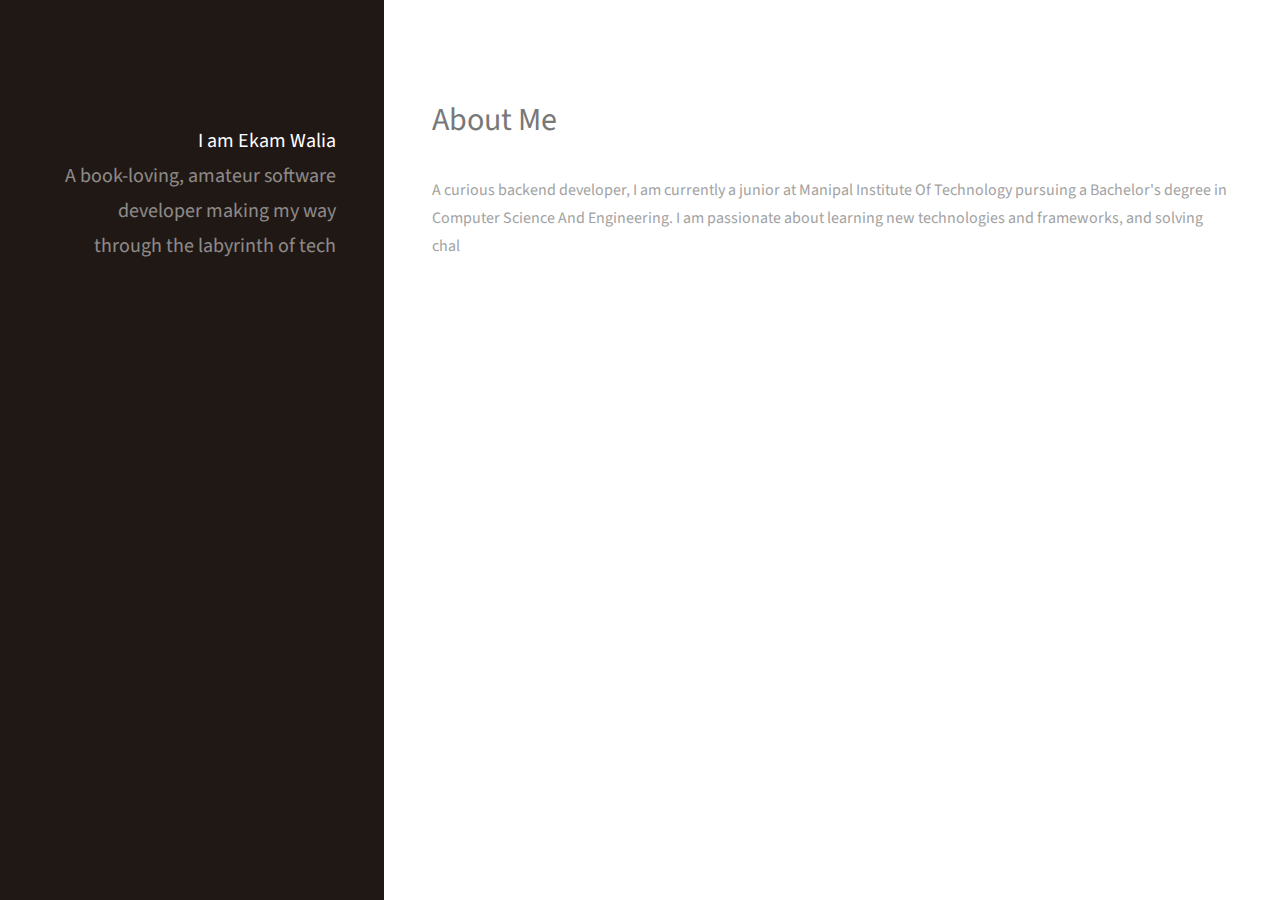
==== commit 5188755b: "Update index.html" ====
--- a/index.html
+++ b/index.html
@@ -1,6 +1,16 @@
 <!DOCTYPE HTML>
 <html>
 	<head>
+                <!-- Global site tag (gtag.js) - Google Analytics -->
+		<script async src="https://www.googletagmanager.com/gtag/js?id=UA-136820649-1"></script>
+		<script>
+		  window.dataLayer = window.dataLayer || [];
+		  function gtag(){dataLayer.push(arguments);}
+		  gtag('js', new Date());
+
+		  gtag('config', 'UA-136820649-1');
+		</script>
+
 		<title>Ekam Walia</title>
 		<meta charset="utf-8" />
 		<meta name="viewport" content="width=device-width, initial-scale=1, user-scalable=no" />
@@ -43,180 +53,4 @@
 						</header>
 						<p>A curious backend developer, I am currently a junior at Manipal Institute Of Technology
                            pursuing a Bachelor's degree in Computer Science And Engineering. I am passionate about
-                           learning new technologies and frameworks, and solving challenging problems. I have worked
-                           with Go, Javascript, Java and Python programming languages and various frameworks and technologies
-                           on some side projects.
-                           On one of my projects, CyberHawk, I developed a RESTful backend API that served over 1000 users from across the globe
-                           during 4 days of the event. After sophomore year, I interned at DreamSol TeleSolutions where I
-                           developed a Phonebook Management web application. I am also an active competitive programmer and
-                           compete on platforms like HackerRank.</p>
-						<ul class="actions">
-							<li><a href="./Resume_EkamWalia_ekamwalia@gmail.pdf" class="button">Resume</a></li>
-						</ul>
-					</section>
-
-					<section id="two">
-						<header class="major">
-							<h2>Work Experience<br />
-						</header>
-						<article class="col-6 col-12-xsmall work-item">
-							<h2 class='work-h2'>DreamSol TeleSolutions</h2>
-							<div class='work-h3'>Software Engineering Intern ● Summer 2018</div>
-							<div>
-								<ul class="work-ul">
-									<li><b style="font-weight:999; font-size:10pt">>_  &nbsp; </b>Worked on building a Phonebook Management web application.</li>
-									<li><b style="font-weight:999; font-size:10pt">>_  &nbsp; </b>Developed CRUD operations, access management, and other relevant features using Java Struts 2 web framework.</li>
-									<li><b style="font-weight:999; font-size:10pt">>_  &nbsp; </b>Also developed the frontend for the application with Twitter Bootstrap and JS libraries like AMCharts.</li>
-								</ul>
-
-								You can read more about my internship <a href="https://medium.com/@ekamwalia/the-internship-d0a0437b622f">in this blog post</a>.
-							</div>
-						</article>
-						<article class="col-6 col-12-xsmall work-item">
-							<h2 class='work-h2'>CyberHawk and HawkEye</h2>
-							<div class='work-h3'>Backend Developer,  Event Head ● Spring, Fall 2018</div>
-							<div>
-								<ul class="work-ul">
-									<li><b style="font-weight:999; font-size:10pt">>_  &nbsp; </b>Organized and developed the web application for an online cryptic hunt that attracts participation from over 2000 players globally with a team of 10 developers and designers.</li>
-									<li><b style="font-weight:999; font-size:10pt">>_  &nbsp; </b>Designed and developed a RESTful web API in Go with MySQL database.</li>
-									<li><b style="font-weight:999; font-size:10pt">>_  &nbsp; </b>Integrated Firebase for features such as Firebase Cloud Messaging and Push Notifcations</li>
-									<li><b style="font-weight:999; font-size:10pt">>_  &nbsp; </b>Managed deployment on a Digital Ocean VPS.</li>
-									<li><b style="font-weight:999; font-size:10pt">>_  &nbsp; </b>Mentored 4 juniors on project relevant concepts such as server-side development with Go, authentication and authorization, databases and ORMs etc.</li>
-								</div>
-								</ul>
-						</article>
-						<article class="col-6 col-12-xsmall work-item">
-							<h2 class='work-h2'>IECSE Manipal</h2>
-							<div class='work-h3'>Treasurer ● Fall 2016 - Present</div>
-							<div>
-								<ul class="work-ul">
-									<li><b style="font-weight:999; font-size:10pt">>_  &nbsp; </b>Manage the fund and financing for the official CS club.</li>
-									<li><b style="font-weight:999; font-size:10pt">>_  &nbsp; </b>Work on developing and managing IECSE's internal tools as a part of the Development team.</li>
-									<li><b style="font-weight:999; font-size:10pt">>_  &nbsp; </b>Conduct workshops on various development topics like web APIs, web scraping, version control, etc.</li>
-									<li><b style="font-weight:999; font-size:10pt">>_  &nbsp; </b>Mentor the working and management committees via projects, summer and winter projects and workshops.</li>
-									<li><b style="font-weight:999; font-size:10pt">>_  &nbsp; </b>Contribute articles to IECSE Hashtag, a technology column.</li>
-									<li><b style="font-weight:999; font-size:10pt">>_  &nbsp; </b>Work with the Sponsorship Head to approach Tech Companies for event collaborations.</li>
-								</ul>
-							</div>
-						</article>
-					</section>
-
-					<section id="Three">
-						<header class="major">
-							<h2>Skills<br />
-						</header>
-						<p>Through my college curriculum, working on side projects, and by developing software as a part of the institute's official CS club, I have acquired a diverse set of skills, some of which are listed below. Apart from these I also have some experience with other technologies which I used on different projects. </p>
-						<h3>Languages and Tools</h3>
-						<ul>
-							<li class="skills-li"><b style="font-weight:999; font-size:10pt">>_ &nbsp;</b><i class="devicon-javascript-plain"></i>&nbsp;Javascript</li>
-							<li class="skills-li"><b style="font-weight:999; font-size:10pt">>_ &nbsp;</b><i class="devicon-python-plain"></i>&nbsp;Python</li>
-							<li class="skills-li"><b style="font-weight:999; font-size:10pt">>_ &nbsp;</b><i class="devicon-go-plain"></i>&nbsp;Go</li>
-							<li class="skills-li"><b style="font-weight:999; font-size:10pt">>_ &nbsp;</b><i class="devicon-java-plain"></i>&nbsp;Java</li>
-							<li class="skills-li"><b style="font-weight:999; font-size:10pt">>_ &nbsp;</b><i class="devicon-ubuntu-plain"></i>&nbsp;Ubuntu</li>
-							<li class="skills-li"><b style="font-weight:999; font-size:10pt">>_ &nbsp;</b><i class="devicon-c-plain"></i>&nbsp;C / C + +</li>
-							<li class="skills-li"><b style="font-weight:999; font-size:10pt">>_ &nbsp;</b><i class="devicon-git-plain"></i>&nbsp;Git</li>
-						</ul>
-						<h3>Database Systems</h3>
-						<ul>
-							<li class="skills-li"><b style="font-weight:999; font-size:10pt">>_ &nbsp;</b><i class="devicon-mysql-plain"></i>&nbsp;MySQL</li>
-							<li class="skills-li"><b style="font-weight:999; font-size:10pt">>_ &nbsp;</b><i class="devicon-mongodb-plain"></i>&nbsp;MongoDB</li>
-						</ul>
-						<h3>Frameworks</h3>
-						<ul>
-							<li class="skills-li"><b style="font-weight:999; font-size:10pt">>_ &nbsp;</b><i class="devicon-nodejs-plain"></i>&nbsp;Node.js</li>
-							<li class="skills-li"><b style="font-weight:999; font-size:10pt">>_ &nbsp;</b><i class="devicon-express-original"></i>&nbsp;Express.js</li>
-							<li class="skills-li"><b style="font-weight:999; font-size:10pt">>_ &nbsp;</b><i class="devicon-django-plain"></i>&nbsp;Django</li>
-							<li class="skills-li"><b style="font-weight:999; font-size:10pt">>_ &nbsp;</b>&nbsp;Struts-2</li>
-							<li class="skills-li"><b style="font-weight:999; font-size:10pt">>_ &nbsp;</b><i class="devicon-flask-plain"></i>&nbsp;Flask</li>
-						</ul>
-					</section>
-				<!-- Two -->
-					<!-- <section id="four">
-						<h2>Recent Work</h2>
-						<div class="row">
-							<article class="col-6 col-12-xsmall work-item">
-								<a href="images/fulls/01.jpg" class="image fit thumb"><img src="images/thumbs/01.jpg" alt="" /></a>
-								<h3>Magna sed consequat tempus</h3>
-								<p>Lorem ipsum dolor sit amet nisl sed nullam feugiat.</p>
-							</article>
-							<article class="col-6 col-12-xsmall work-item">
-								<a href="images/fulls/02.jpg" class="image fit thumb"><img src="images/thumbs/02.jpg" alt="" /></a>
-								<h3>Ultricies lacinia interdum</h3>
-								<p>Lorem ipsum dolor sit amet nisl sed nullam feugiat.</p>
-							</article>
-							<article class="col-6 col-12-xsmall work-item">
-								<a href="images/fulls/03.jpg" class="image fit thumb"><img src="images/thumbs/03.jpg" alt="" /></a>
-								<h3>Tortor metus commodo</h3>
-								<p>Lorem ipsum dolor sit amet nisl sed nullam feugiat.</p>
-							</article>
-							<article class="col-6 col-12-xsmall work-item">
-								<a href="images/fulls/04.jpg" class="image fit thumb"><img src="images/thumbs/04.jpg" alt="" /></a>
-								<h3>Quam neque phasellus</h3>
-								<p>Lorem ipsum dolor sit amet nisl sed nullam feugiat.</p>
-							</article>
-							<article class="col-6 col-12-xsmall work-item">
-								<a href="images/fulls/05.jpg" class="image fit thumb"><img src="images/thumbs/05.jpg" alt="" /></a>
-								<h3>Nunc enim commodo aliquet</h3>
-								<p>Lorem ipsum dolor sit amet nisl sed nullam feugiat.</p>
-							</article>
-							<article class="col-6 col-12-xsmall work-item">
-								<a href="images/fulls/06.jpg" class="image fit thumb"><img src="images/thumbs/06.jpg" alt="" /></a>
-								<h3>Risus ornare lacinia</h3>
-								<p>Lorem ipsum dolor sit amet nisl sed nullam feugiat.</p>
-							</article>
-						</div>
-						 <ul class="actions">
-							<li><a href="#" class="button">Full Portfolio</a></li>
-						</ul>
-					</section> -->
-
-				<!-- Three -->
-					<section id="three">
-						<h2>Get In Touch</h2>
-						<p>To get in touch, you can drop a line in the form below.</p>
-						<div class="row">
-							<div class="col-8 col-12-small">
-								<form method="post" class="gform" action="https://script.google.com/macros/s/AKfycbyqHmcp8Q4SjakMUQhDiAdtMBOPbtweiM9JjeNzWw/exec">
-									<div class="row gtr-uniform gtr-50">
-										<div class="col-6 col-12-xsmall"><input type="text" name="name" id="name" placeholder="Name" /></div>
-										<div class="col-6 col-12-xsmall"><input type="email" name="email" id="email" placeholder="Email" /></div>
-										<div class="col-12"><textarea name="message" id="message" placeholder="Message" rows="4"></textarea></div>
-									</div><br />
-									<ul class="actions">
-										<li><input id='submit-btn' type="submit" value="Send Message" /></li>
-									</ul>
-								</form>
-
-							</div>
-							<div class="col-4 col-12-small">
-								<ul class="labeled-icons">
-									<li>
-										<h3 class="icon fa-home"><span class="label">Address</span></h3>
-										Delhi/  Karnataka<br />
-										India
-									</li>
-									<li>
-										<h3 class="icon fa-envelope-o"><span class="label">Email</span></h3>
-										<a href="#">ekamwalia@gmail.com</a>
-									</li>
-								</ul>
-							</div>
-						</div>
-					</section>
-
-
-			</div>
-
-		<!-- Footer -->
-
-
-		<!-- Scripts -->
-			<script src="assets/js/jquery.min.js"></script>
-			<script src="assets/js/jquery.poptrox.min.js"></script>
-			<script src="assets/js/browser.min.js"></script>
-			<script src="assets/js/breakpoints.min.js"></script>
-			<script src="assets/js/util.js"></script>
-			<script src="assets/js/main.js"></script>
-			<script data-cfasync="false" type="text/javascript" src="assets/js/form-submission.js"></script>
-	</body>
-</html>
+                           learning new technologies and frameworks, and solving chal
--- a/assets/css/main.css
+++ b/assets/css/main.css
@@ -1995,6 +1995,7 @@
 		text-decoration: none;
 		border-bottom: none;
 		position: relative;
+		color: white;
 	}
 
 		.icon:before {
@@ -3011,6 +3012,7 @@
 
 			ul.icons li .icon {
 				font-size: 1.25em;
+				color: white;
 			}
 
 		/* Header */
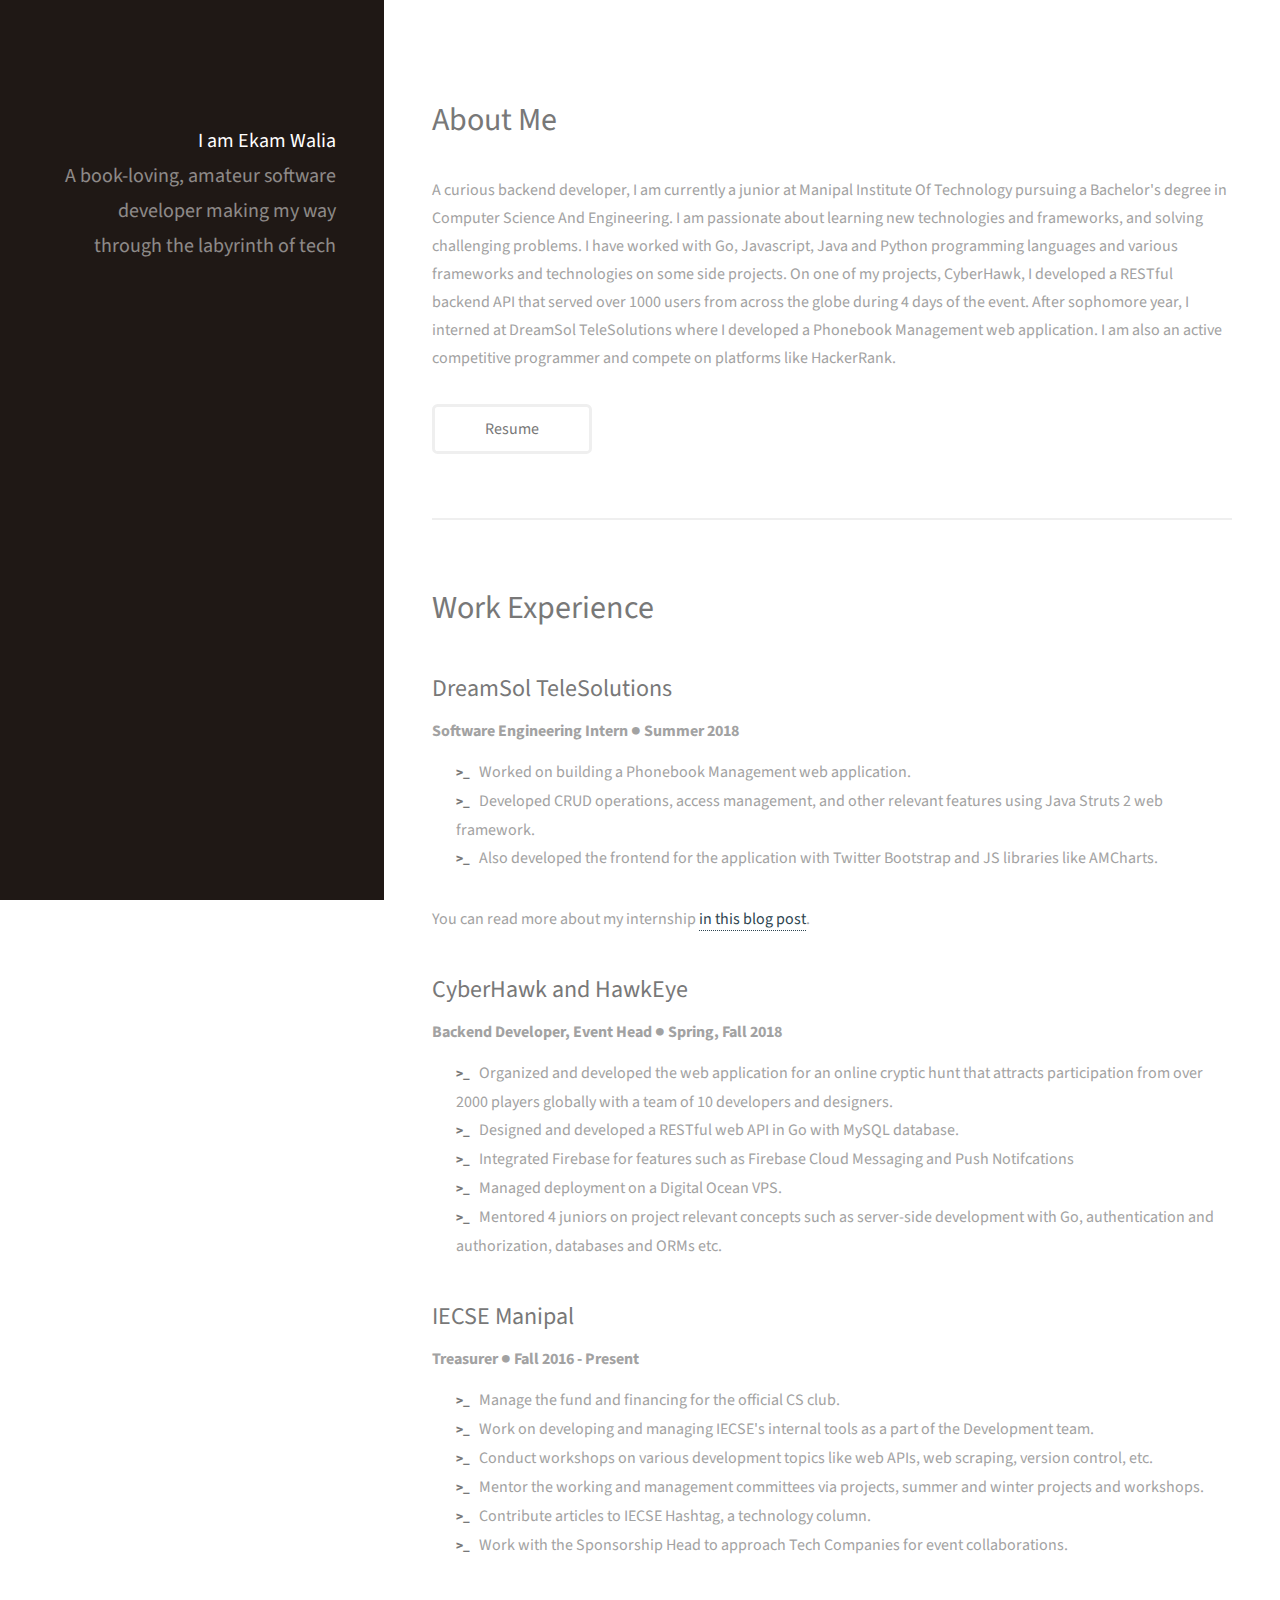
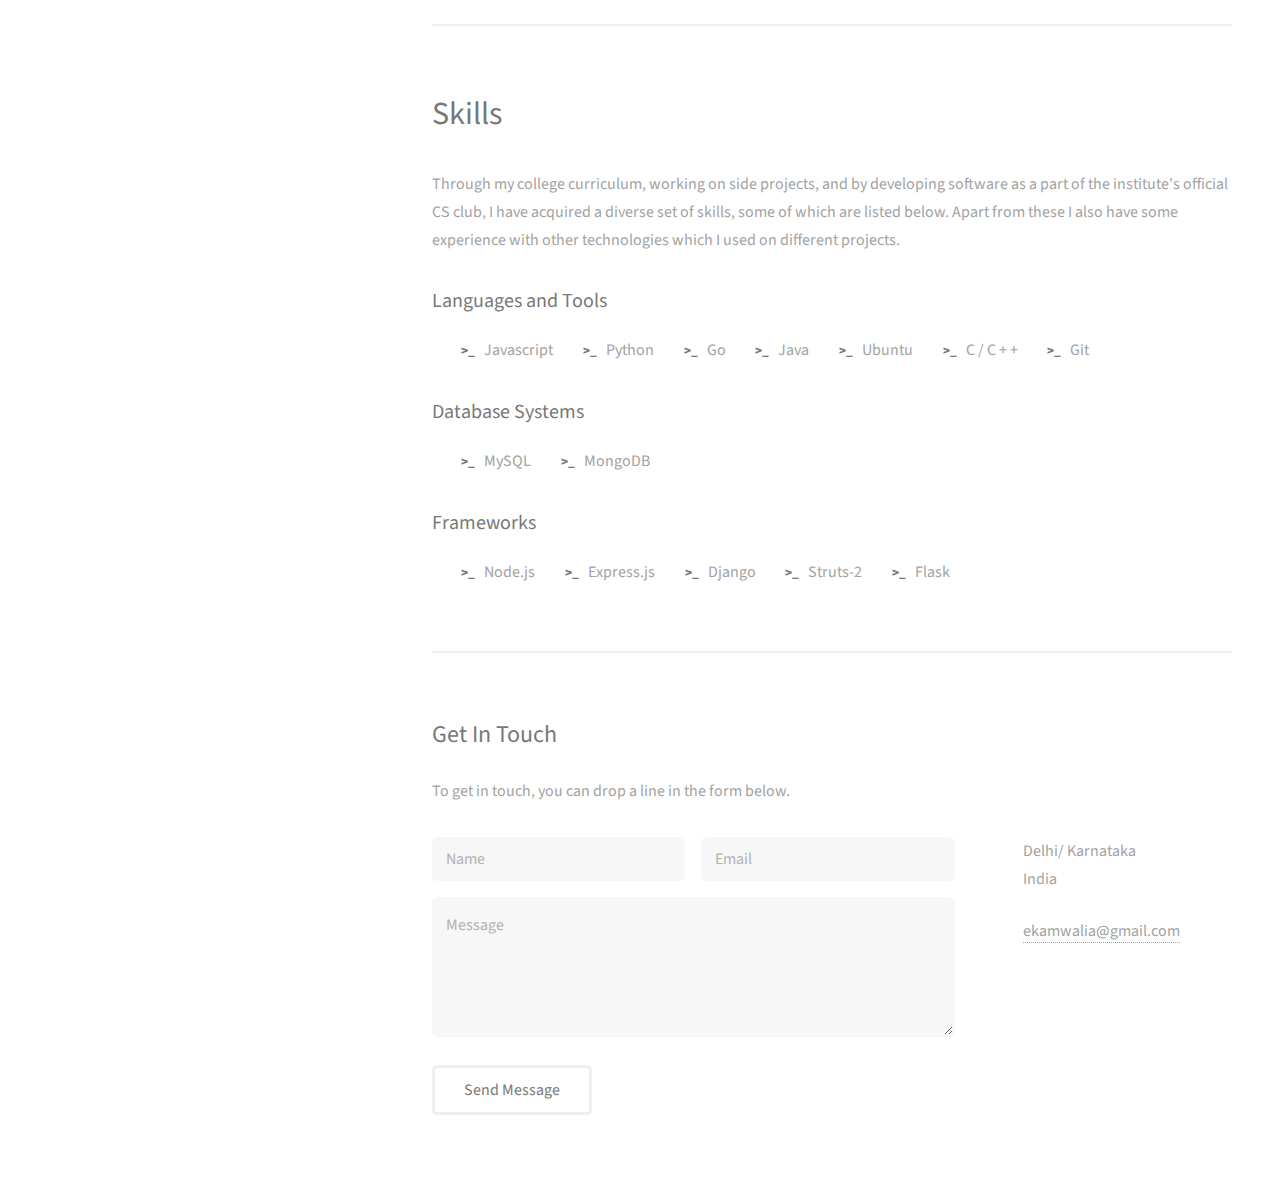
==== commit 7ce0b552: "Update index.html" ====
--- a/index.html
+++ b/index.html
@@ -53,4 +53,180 @@
 						</header>
 						<p>A curious backend developer, I am currently a junior at Manipal Institute Of Technology
                            pursuing a Bachelor's degree in Computer Science And Engineering. I am passionate about
-                           learning new technologies and frameworks, and solving chal
+                           learning new technologies and frameworks, and solving challenging problems. I have worked
+                           with Go, Javascript, Java and Python programming languages and various frameworks and technologies
+                           on some side projects.
+                           On one of my projects, CyberHawk, I developed a RESTful backend API that served over 1000 users from across the globe
+                           during 4 days of the event. After sophomore year, I interned at DreamSol TeleSolutions where I
+                           developed a Phonebook Management web application. I am also an active competitive programmer and
+                           compete on platforms like HackerRank.</p>
+						<ul class="actions">
+							<li><a href="./Resume_EkamWalia_ekamwalia@gmail.pdf" class="button">Resume</a></li>
+						</ul>
+					</section>
+
+					<section id="two">
+						<header class="major">
+							<h2>Work Experience<br />
+						</header>
+						<article class="col-6 col-12-xsmall work-item">
+							<h2 class='work-h2'>DreamSol TeleSolutions</h2>
+							<div class='work-h3'>Software Engineering Intern ● Summer 2018</div>
+							<div>
+								<ul class="work-ul">
+									<li><b style="font-weight:999; font-size:10pt">>_  &nbsp; </b>Worked on building a Phonebook Management web application.</li>
+									<li><b style="font-weight:999; font-size:10pt">>_  &nbsp; </b>Developed CRUD operations, access management, and other relevant features using Java Struts 2 web framework.</li>
+									<li><b style="font-weight:999; font-size:10pt">>_  &nbsp; </b>Also developed the frontend for the application with Twitter Bootstrap and JS libraries like AMCharts.</li>
+								</ul>
+
+								You can read more about my internship <a href="https://medium.com/@ekamwalia/the-internship-d0a0437b622f">in this blog post</a>.
+							</div>
+						</article>
+						<article class="col-6 col-12-xsmall work-item">
+							<h2 class='work-h2'>CyberHawk and HawkEye</h2>
+							<div class='work-h3'>Backend Developer,  Event Head ● Spring, Fall 2018</div>
+							<div>
+								<ul class="work-ul">
+									<li><b style="font-weight:999; font-size:10pt">>_  &nbsp; </b>Organized and developed the web application for an online cryptic hunt that attracts participation from over 2000 players globally with a team of 10 developers and designers.</li>
+									<li><b style="font-weight:999; font-size:10pt">>_  &nbsp; </b>Designed and developed a RESTful web API in Go with MySQL database.</li>
+									<li><b style="font-weight:999; font-size:10pt">>_  &nbsp; </b>Integrated Firebase for features such as Firebase Cloud Messaging and Push Notifcations</li>
+									<li><b style="font-weight:999; font-size:10pt">>_  &nbsp; </b>Managed deployment on a Digital Ocean VPS.</li>
+									<li><b style="font-weight:999; font-size:10pt">>_  &nbsp; </b>Mentored 4 juniors on project relevant concepts such as server-side development with Go, authentication and authorization, databases and ORMs etc.</li>
+								</div>
+								</ul>
+						</article>
+						<article class="col-6 col-12-xsmall work-item">
+							<h2 class='work-h2'>IECSE Manipal</h2>
+							<div class='work-h3'>Treasurer ● Fall 2016 - Present</div>
+							<div>
+								<ul class="work-ul">
+									<li><b style="font-weight:999; font-size:10pt">>_  &nbsp; </b>Manage the fund and financing for the official CS club.</li>
+									<li><b style="font-weight:999; font-size:10pt">>_  &nbsp; </b>Work on developing and managing IECSE's internal tools as a part of the Development team.</li>
+									<li><b style="font-weight:999; font-size:10pt">>_  &nbsp; </b>Conduct workshops on various development topics like web APIs, web scraping, version control, etc.</li>
+									<li><b style="font-weight:999; font-size:10pt">>_  &nbsp; </b>Mentor the working and management committees via projects, summer and winter projects and workshops.</li>
+									<li><b style="font-weight:999; font-size:10pt">>_  &nbsp; </b>Contribute articles to IECSE Hashtag, a technology column.</li>
+									<li><b style="font-weight:999; font-size:10pt">>_  &nbsp; </b>Work with the Sponsorship Head to approach Tech Companies for event collaborations.</li>
+								</ul>
+							</div>
+						</article>
+					</section>
+
+					<section id="Three">
+						<header class="major">
+							<h2>Skills<br />
+						</header>
+						<p>Through my college curriculum, working on side projects, and by developing software as a part of the institute's official CS club, I have acquired a diverse set of skills, some of which are listed below. Apart from these I also have some experience with other technologies which I used on different projects. </p>
+						<h3>Languages and Tools</h3>
+						<ul>
+							<li class="skills-li"><b style="font-weight:999; font-size:10pt">>_ &nbsp;</b><i class="devicon-javascript-plain"></i>&nbsp;Javascript</li>
+							<li class="skills-li"><b style="font-weight:999; font-size:10pt">>_ &nbsp;</b><i class="devicon-python-plain"></i>&nbsp;Python</li>
+							<li class="skills-li"><b style="font-weight:999; font-size:10pt">>_ &nbsp;</b><i class="devicon-go-plain"></i>&nbsp;Go</li>
+							<li class="skills-li"><b style="font-weight:999; font-size:10pt">>_ &nbsp;</b><i class="devicon-java-plain"></i>&nbsp;Java</li>
+							<li class="skills-li"><b style="font-weight:999; font-size:10pt">>_ &nbsp;</b><i class="devicon-ubuntu-plain"></i>&nbsp;Ubuntu</li>
+							<li class="skills-li"><b style="font-weight:999; font-size:10pt">>_ &nbsp;</b><i class="devicon-c-plain"></i>&nbsp;C / C + +</li>
+							<li class="skills-li"><b style="font-weight:999; font-size:10pt">>_ &nbsp;</b><i class="devicon-git-plain"></i>&nbsp;Git</li>
+						</ul>
+						<h3>Database Systems</h3>
+						<ul>
+							<li class="skills-li"><b style="font-weight:999; font-size:10pt">>_ &nbsp;</b><i class="devicon-mysql-plain"></i>&nbsp;MySQL</li>
+							<li class="skills-li"><b style="font-weight:999; font-size:10pt">>_ &nbsp;</b><i class="devicon-mongodb-plain"></i>&nbsp;MongoDB</li>
+						</ul>
+						<h3>Frameworks</h3>
+						<ul>
+							<li class="skills-li"><b style="font-weight:999; font-size:10pt">>_ &nbsp;</b><i class="devicon-nodejs-plain"></i>&nbsp;Node.js</li>
+							<li class="skills-li"><b style="font-weight:999; font-size:10pt">>_ &nbsp;</b><i class="devicon-express-original"></i>&nbsp;Express.js</li>
+							<li class="skills-li"><b style="font-weight:999; font-size:10pt">>_ &nbsp;</b><i class="devicon-django-plain"></i>&nbsp;Django</li>
+							<li class="skills-li"><b style="font-weight:999; font-size:10pt">>_ &nbsp;</b>&nbsp;Struts-2</li>
+							<li class="skills-li"><b style="font-weight:999; font-size:10pt">>_ &nbsp;</b><i class="devicon-flask-plain"></i>&nbsp;Flask</li>
+						</ul>
+					</section>
+				<!-- Two -->
+					<!-- <section id="four">
+						<h2>Recent Work</h2>
+						<div class="row">
+							<article class="col-6 col-12-xsmall work-item">
+								<a href="images/fulls/01.jpg" class="image fit thumb"><img src="images/thumbs/01.jpg" alt="" /></a>
+								<h3>Magna sed consequat tempus</h3>
+								<p>Lorem ipsum dolor sit amet nisl sed nullam feugiat.</p>
+							</article>
+							<article class="col-6 col-12-xsmall work-item">
+								<a href="images/fulls/02.jpg" class="image fit thumb"><img src="images/thumbs/02.jpg" alt="" /></a>
+								<h3>Ultricies lacinia interdum</h3>
+								<p>Lorem ipsum dolor sit amet nisl sed nullam feugiat.</p>
+							</article>
+							<article class="col-6 col-12-xsmall work-item">
+								<a href="images/fulls/03.jpg" class="image fit thumb"><img src="images/thumbs/03.jpg" alt="" /></a>
+								<h3>Tortor metus commodo</h3>
+								<p>Lorem ipsum dolor sit amet nisl sed nullam feugiat.</p>
+							</article>
+							<article class="col-6 col-12-xsmall work-item">
+								<a href="images/fulls/04.jpg" class="image fit thumb"><img src="images/thumbs/04.jpg" alt="" /></a>
+								<h3>Quam neque phasellus</h3>
+								<p>Lorem ipsum dolor sit amet nisl sed nullam feugiat.</p>
+							</article>
+							<article class="col-6 col-12-xsmall work-item">
+								<a href="images/fulls/05.jpg" class="image fit thumb"><img src="images/thumbs/05.jpg" alt="" /></a>
+								<h3>Nunc enim commodo aliquet</h3>
+								<p>Lorem ipsum dolor sit amet nisl sed nullam feugiat.</p>
+							</article>
+							<article class="col-6 col-12-xsmall work-item">
+								<a href="images/fulls/06.jpg" class="image fit thumb"><img src="images/thumbs/06.jpg" alt="" /></a>
+								<h3>Risus ornare lacinia</h3>
+								<p>Lorem ipsum dolor sit amet nisl sed nullam feugiat.</p>
+							</article>
+						</div>
+						 <ul class="actions">
+							<li><a href="#" class="button">Full Portfolio</a></li>
+						</ul>
+					</section> -->
+
+				<!-- Three -->
+					<section id="three">
+						<h2>Get In Touch</h2>
+						<p>To get in touch, you can drop a line in the form below.</p>
+						<div class="row">
+							<div class="col-8 col-12-small">
+								<form method="post" class="gform" action="https://script.google.com/macros/s/AKfycbyqHmcp8Q4SjakMUQhDiAdtMBOPbtweiM9JjeNzWw/exec">
+									<div class="row gtr-uniform gtr-50">
+										<div class="col-6 col-12-xsmall"><input type="text" name="name" id="name" placeholder="Name" /></div>
+										<div class="col-6 col-12-xsmall"><input type="email" name="email" id="email" placeholder="Email" /></div>
+										<div class="col-12"><textarea name="message" id="message" placeholder="Message" rows="4"></textarea></div>
+									</div><br />
+									<ul class="actions">
+										<li><input id='submit-btn' type="submit" value="Send Message" /></li>
+									</ul>
+								</form>
+
+							</div>
+							<div class="col-4 col-12-small">
+								<ul class="labeled-icons">
+									<li>
+										<h3 class="icon fa-home"><span class="label">Address</span></h3>
+										Delhi/  Karnataka<br />
+										India
+									</li>
+									<li>
+										<h3 class="icon fa-envelope-o"><span class="label">Email</span></h3>
+										<a href="#">ekamwalia@gmail.com</a>
+									</li>
+								</ul>
+							</div>
+						</div>
+					</section>
+
+
+			</div>
+
+		<!-- Footer -->
+
+
+		<!-- Scripts -->
+			<script src="assets/js/jquery.min.js"></script>
+			<script src="assets/js/jquery.poptrox.min.js"></script>
+			<script src="assets/js/browser.min.js"></script>
+			<script src="assets/js/breakpoints.min.js"></script>
+			<script src="assets/js/util.js"></script>
+			<script src="assets/js/main.js"></script>
+			<script data-cfasync="false" type="text/javascript" src="assets/js/form-submission.js"></script>
+	</body>
+</html>
